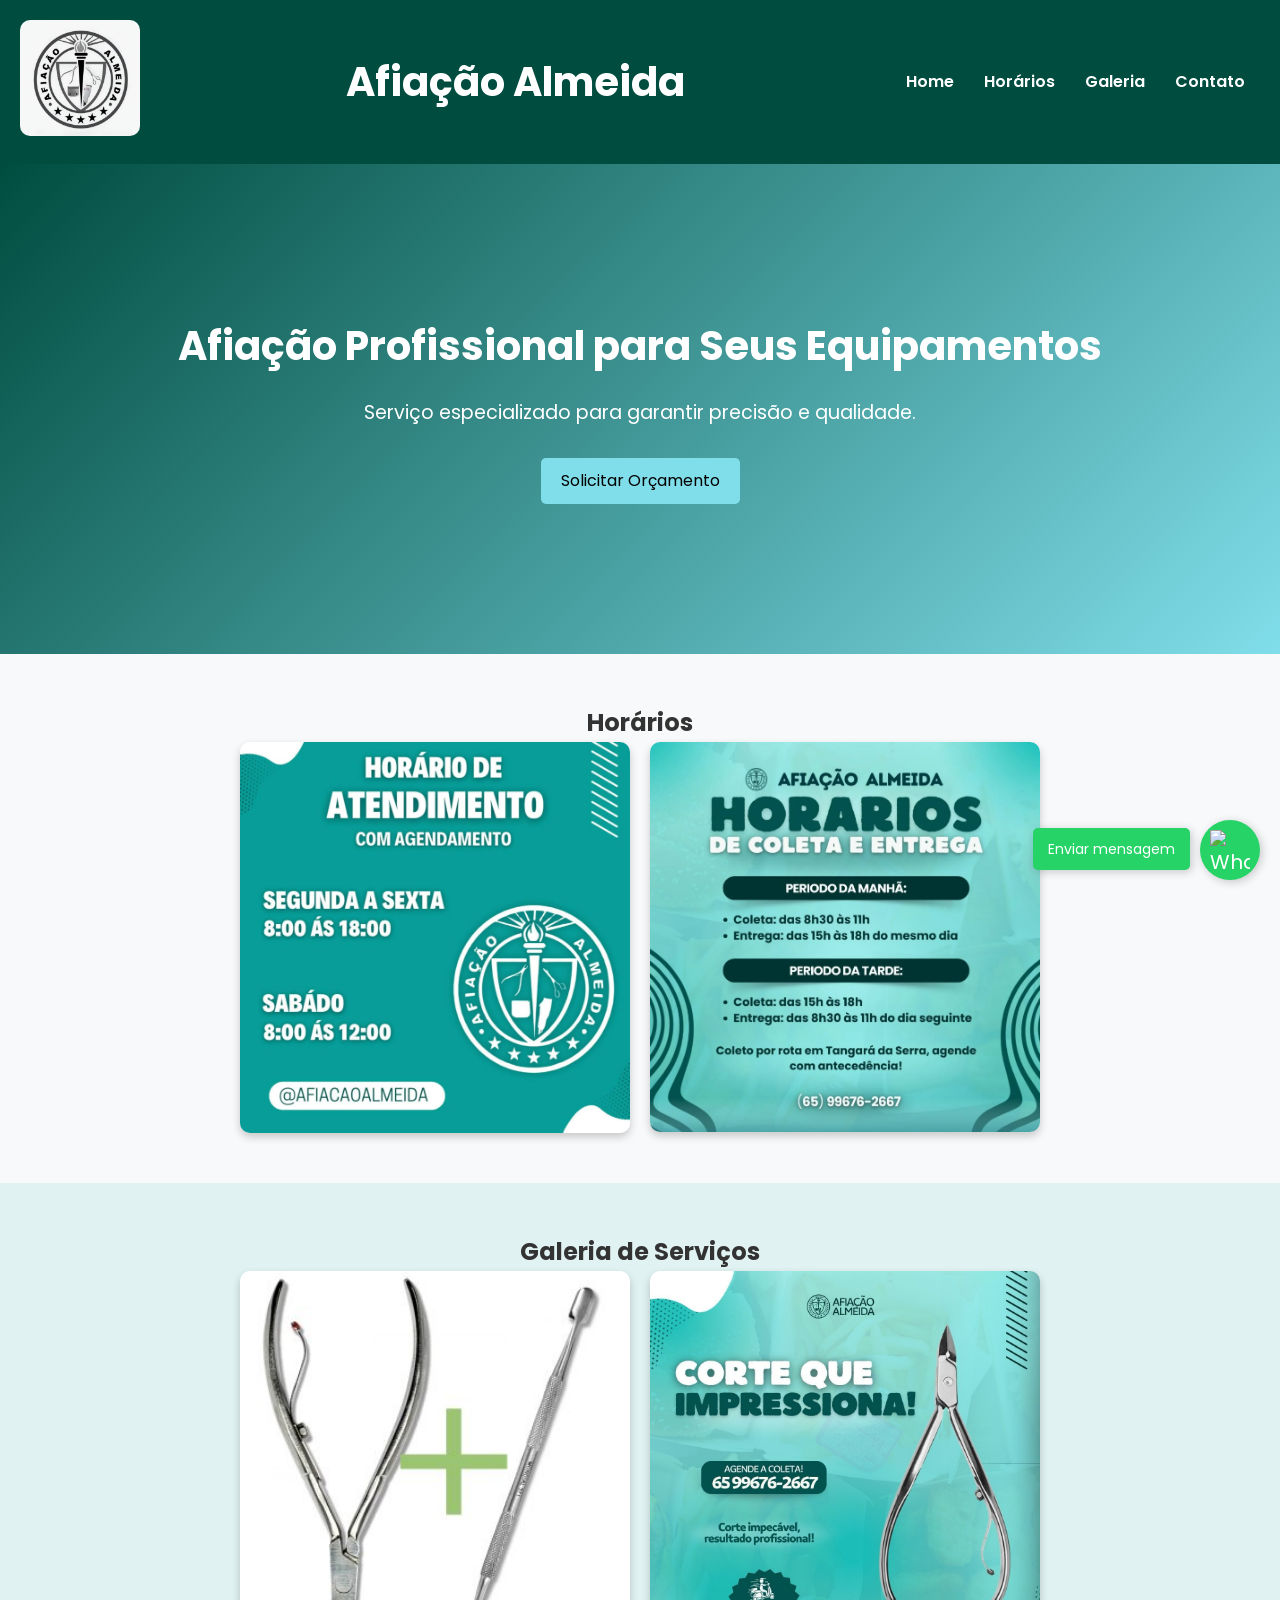
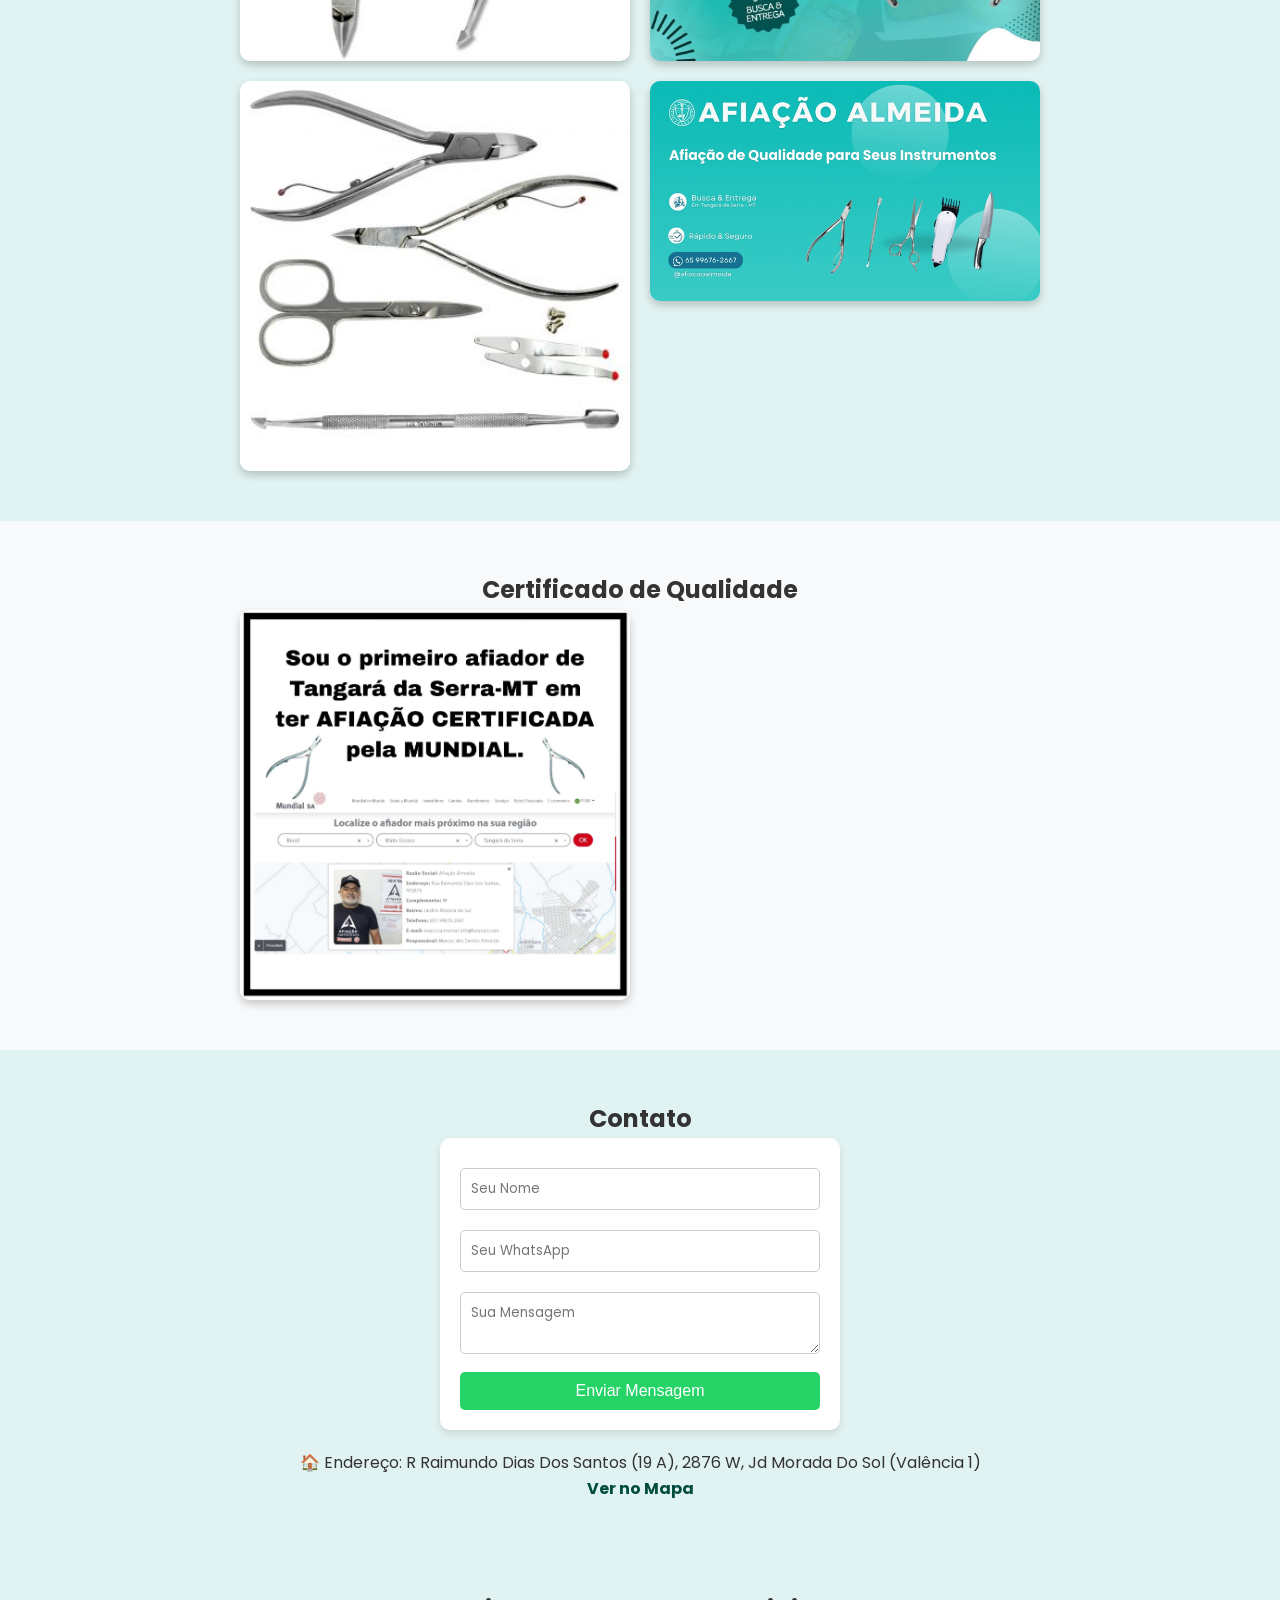
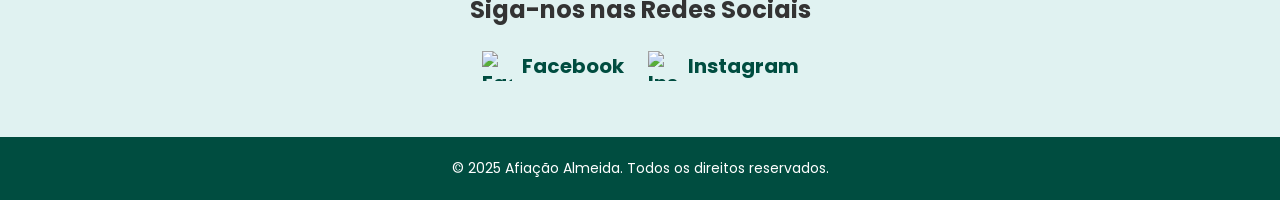
==== index.html @ 15fd2dae "Add files via upload" ====
<!DOCTYPE html>
<html lang="pt-BR">
<head>
    <meta charset="UTF-8">
    <meta name="viewport" content="width=device-width, initial-scale=1.0">
    <title>Afiação Almeida - Especialista em Afiação de Equipamentos de Manicure</title>
    <link rel="stylesheet" href="styles.css">
    <link href="https://fonts.googleapis.com/css2?family=Poppins:wght@400;600&display=swap" rel="stylesheet">
    <style>
        /* Reset básico */
        * {
            margin: 0;
            padding: 0;
            box-sizing: border-box;
        }

        body {
            font-family: 'Poppins', sans-serif;
            background-color: #f8f9fa;
            color: #333;
            line-height: 1.6;
        }

        /* Header */
        header {
            display: flex;
            justify-content: space-between;
            align-items: center;
            padding: 20px;
            background-color: #004d40;
            color: white;
            position: sticky;
            top: 0;
            z-index: 1000;
        }

        header .logo img {
            max-width: 120px;
            border-radius: 10px;
        }

        header h1 {
            font-size: 2.5em;
            font-weight: bold;
            margin: 0;
        }

        header nav ul {
            list-style: none;
            display: flex;
        }

        header nav ul li {
            margin: 0 15px;
        }

        header nav ul li a {
            text-decoration: none;
            color: white;
            font-weight: 600;
            transition: color 0.3s;
        }

        header nav ul li a:hover {
            color: #80deea;
        }

        /* Botões */
        .btn {
            padding: 10px 20px;
            background-color: #80deea;
            color: black;
            text-decoration: none;
            border-radius: 5px;
            transition: background-color 0.3s, transform 0.3s;
            display: inline-block;
        }

        .btn:hover {
            background-color: #00796b;
            color: white;
            transform: translateY(-3px);
        }

        /* Banner */
        .banner {
            text-align: center;
            padding: 150px 20px;
            background: linear-gradient(135deg, #004d40, #80deea);
            color: white;
        }

        .banner h1 {
            font-size: 2.5em;
            margin-bottom: 20px;
        }

        .banner p {
            font-size: 1.2em;
            margin-bottom: 30px;
        }

        /* Seção de Serviços */
        #servicos {
            padding: 50px 20px;
            text-align: center;
        }

        .servicos-grid {
            display: grid;
            grid-template-columns: repeat(2, 1fr);
            gap: 20px;
            max-width: 800px;
            margin: 0 auto;
        }

        .servicos-grid img {
            width: 100%;
            height: auto;
            border-radius: 10px;
            box-shadow: 0 4px 8px rgba(0, 0, 0, 0.2);
            cursor: pointer;
            transition: transform 0.3s, box-shadow 0.3s;
        }

        .servicos-grid img:hover {
            transform: scale(1.05);
            box-shadow: 0 8px 16px rgba(0, 0, 0, 0.2);
        }

        /* Seção de Galeria */
        #galeria {
            padding: 50px 20px;
            text-align: center;
            background-color: #e0f2f1;
        }

        .galeria-grid {
            display: grid;
            grid-template-columns: repeat(2, 1fr);
            gap: 20px;
            max-width: 800px;
            margin: 0 auto;
        }

        .galeria-grid img {
            width: 100%;
            height: auto;
            border-radius: 10px;
            box-shadow: 0 4px 8px rgba(0, 0, 0, 0.2);
            cursor: pointer;
            transition: transform 0.3s, box-shadow 0.3s;
        }

        .galeria-grid img:hover {
            transform: scale(1.05);
            box-shadow: 0 8px 16px rgba(0, 0, 0, 0.2);
        }

        /* Modal */
        .modal {
            display: none;
            position: fixed;
            z-index: 1001;
            left: 0;
            top: 0;
            width: 100%;
            height: 100%;
            background-color: rgba(0, 0, 0, 0.9);
            justify-content: center;
            align-items: center;
        }

        .modal img {
            max-width: 90%;
            max-height: 90%;
            border-radius: 10px;
        }

        .modal.active {
            display: flex;
        }

        .close {
            position: absolute;
            top: 20px;
            right: 30px;
            color: white;
            font-size: 40px;
            font-weight: bold;
            cursor: pointer;
        }

        .close:hover {
            color: #ccc;
        }

        /* Seção de Certificado */
        #certificado {
            padding: 50px 20px;
            text-align: center;
        }

        #certificado .galeria-grid {
            max-width: 800px;
            margin: 0 auto;
        }

        /* Seção de Contato */
        #contato {
            padding: 50px 20px;
            text-align: center;
            background-color: #e0f2f1;
        }

        #contato form {
            max-width: 400px;
            margin: 0 auto;
            padding: 20px;
            background-color: white;
            border-radius: 10px;
            box-shadow: 0 4px 8px rgba(0, 0, 0, 0.1);
        }

        #contato input, #contato textarea {
            width: 100%;
            margin: 10px 0;
            padding: 10px;
            border: 1px solid #ccc;
            border-radius: 5px;
            font-family: 'Poppins', sans-serif;
        }

        #contato button {
            width: 100%;
            padding: 10px;
            background-color: #25d366;
            color: white;
            border: none;
            border-radius: 5px;
            font-size: 16px;
            cursor: pointer;
            transition: background-color 0.3s;
        }

        #contato button:hover {
            background-color: #128C7E;
        }

        #contato p {
            margin-top: 20px;
        }

        #contato a {
            color: #004d40;
            text-decoration: none;
            font-weight: bold;
        }

        #contato a:hover {
            color: #00796b;
        }

        /* Redes Sociais */
        #redes-sociais {
            text-align: center;
            padding: 40px 20px;
            background-color: #e0f2f1;
        }

        #redes-sociais h2 {
            margin-bottom: 20px;
        }

        #redes-sociais a {
            margin: 0 10px;
            font-size: 20px;
            color: #004d40;
            text-decoration: none;
            font-weight: bold;
            display: inline-flex;
            align-items: center;
        }

        #redes-sociais a:hover {
            color: #00796b;
        }

        #redes-sociais img {
            width: 30px;
            height: 30px;
            margin-right: 10px;
        }

        /* WhatsApp Float */
        .whatsapp-float {
            position: fixed;
            bottom: 20px;
            right: 20px;
            background-color: #25d366;
            color: white;
            padding: 10px;
            border-radius: 50%;
            text-decoration: none;
            font-size: 20px;
            box-shadow: 2px 2px 10px rgba(0, 0, 0, 0.2);
            display: flex;
            align-items: center;
            justify-content: center;
            width: 60px;
            height: 60px;
        }

        .whatsapp-float img {
            width: 40px;
            height: 40px;
        }

        .whatsapp-float:hover {
            background-color: #1ebe57;
        }

        /* Tooltip do WhatsApp */
        #floating-tooltip {
            position: fixed;
            bottom: 30px;
            right: 90px;
            background-color: #25d366;
            color: white;
            padding: 10px 15px;
            border-radius: 5px;
            font-size: 14px;
            box-shadow: 2px 2px 10px rgba(0, 0, 0, 0.2);
            opacity: 1;
            transition: opacity 0.3s;
        }

        /* Footer */
        footer {
            background-color: #004d40;
            color: white;
            padding: 20px;
            text-align: center;
        }

        footer p {
            font-size: 14px;
            margin: 0;
        }

        /* Responsividade */
        @media (max-width: 768px) {
            header {
                flex-direction: column;
                text-align: center;
            }

            header h1 {
                font-size: 2em;
                margin-top: 10px;
            }

            header nav ul {
                flex-direction: column;
                padding-top: 10px;
            }

            header nav ul li {
                margin: 10px 0;
            }

            .banner {
                padding: 100px 20px;
            }

            .banner h1 {
                font-size: 2em;
            }

            .banner p {
                font-size: 1em;
            }

            .servicos-grid, .galeria-grid {
                grid-template-columns: 1fr;
            }

            .whatsapp-float {
                bottom: 80px;
                right: 20px;
                padding: 10px 15px;
                border-radius: 10px;
                font-size: 16px;
                width: auto;
                height: auto;
            }

            #floating-tooltip {
                bottom: 90px;
                right: 90px;
                font-size: 12px;
            }
        }
    </style>
</head>
<body>
    <header>
        <div class="logo">
            <img src="./img/logo3.png" alt="Afiação Almeida">
        </div>
        <h1>Afiação Almeida</h1>
        <nav>
            <ul>
                <li><a href="#home">Home</a></li>
                <li><a href="#servicos">Horários</a></li>
                <li><a href="#galeria">Galeria</a></li>
                <li><a href="#contato">Contato</a></li>
            </ul>
        </nav>
    </header>

    <section id="home">
        <div class="banner">
            <h1>Afiação Profissional para Seus Equipamentos</h1>
            <p>Serviço especializado para garantir precisão e qualidade.</p>
            <a href="#contato" class="btn">Solicitar Orçamento</a>
        </div>
    </section>

    <section id="servicos">
        <h2>Horários</h2>
        <div class="servicos-grid">
            <img src="./img/horarios-de-atendimento.png" alt="Horários de Atendimento">
            <img src="./img/horarios-de-coleta-entrega.png" alt="Horários de Coleta e Entrega">
        </div>
    </section>

    <section id="galeria">
        <h2>Galeria de Serviços</h2>
        <div class="galeria-grid">
            <img src="./img/alicate-de-cuticula-mais-espatula2-350x350.jpg" alt="Galeria 1">
            <img src="./img/alicate.jpeg" alt="Galeria 2">
            <img src="./img/kit-alicate-cuticula-unha-tesoura-espatula-2molinhas-de-brindecom-350x350.jpg" alt="Galeria 3">
            <img src="./img/kit-alicate-cuticula-unha-tesoura-.jpg" alt="Galeria 4">
        </div>
    </section>

    <section id="certificado">
        <h2>Certificado de Qualidade</h2>
        <div class="galeria-grid">
            <img src="./img/certificado-mundial.png" alt="Certificado de Qualidade">
        </div>
    </section>

    <section id="contato">
        <h2>Contato</h2>
        <form id="whatsappForm">
            <input type="text" id="nome" placeholder="Seu Nome" required>
            <input type="text" id="whatsapp" placeholder="Seu WhatsApp" required>
            <textarea id="mensagem" placeholder="Sua Mensagem"></textarea>
            <button type="submit" class="btn">Enviar Mensagem</button>
        </form>
        <p>🏠 Endereço: R Raimundo Dias Dos Santos (19 A), 2876 W, Jd Morada Do Sol (Valência 1)</p>
        <a href="https://maps.app.goo.gl/oSWXuMCe9yxFrSB7A" target="_blank">Ver no Mapa</a>
    </section>

    <section id="redes-sociais">
        <h2>Siga-nos nas Redes Sociais</h2>
        <a href="https://www.facebook.com/profile.php?id=61572962861768" target="_blank">
            <img src="https://upload.wikimedia.org/wikipedia/commons/5/51/Facebook_f_logo_%282019%29.svg" alt="Facebook">
            Facebook
        </a>
        <a href="https://www.instagram.com/afiacaoalmeida/" target="_blank">
            <img src="https://upload.wikimedia.org/wikipedia/commons/9/95/Instagram_logo_2022.svg" alt="Instagram">
            Instagram
        </a>
    </section>

    <a href="https://wa.me/556596762667" class="whatsapp-float" target="_blank">
        <img src="https://upload.wikimedia.org/wikipedia/commons/6/6b/WhatsApp.svg" alt="WhatsApp">
    </a>
    <div id="floating-tooltip">Enviar mensagem</div>

    <!-- Modal para expandir imagens -->
    <div id="modal" class="modal">
        <span class="close">&times;</span>
        <img id="modalImg" src="" alt="Imagem expandida">
    </div>

    <footer>
        <p>&copy; 2025 Afiação Almeida. Todos os direitos reservados.</p>
    </footer>

    <script>
        // Script para abrir o modal ao clicar nas imagens
        const modal = document.getElementById('modal');
        const modalImg = document.getElementById('modalImg');
        const closeModal = document.querySelector('.close');

        // Seleciona todas as imagens nas seções de serviços e galeria
        const images = document.querySelectorAll('.servicos-grid img, .galeria-grid img');

        images.forEach(img => {
            img.addEventListener('click', () => {
                modal.classList.add('active');
                modalImg.src = img.src;
            });
        });

        // Fecha o modal ao clicar no botão de fechar
        closeModal.addEventListener('click', () => {
            modal.classList.remove('active');
        });

        // Fecha o modal ao clicar fora da imagem
        modal.addEventListener('click', (e) => {
            if (e.target === modal) {
                modal.classList.remove('active');
            }
        });

        // Script para o formulário do WhatsApp
        document.getElementById('whatsappForm').addEventListener('submit', function (e) {
            e.preventDefault(); // Impede o envio padrão do formulário

            // Captura os valores dos campos
            const nome = document.getElementById('nome').value;
            const whatsapp = document.getElementById('whatsapp').value;
            const mensagem = document.getElementById('mensagem').value;

            // Formata a mensagem para o WhatsApp
            const texto = `Olá, meu nome é ${nome}. Queria ver sobre ${mensagem}`;
            const url = `https://wa.me/556596762667?text=${encodeURIComponent(texto)}`;

            // Redireciona para o WhatsApp
            window.open(url, '_blank');
        });
    </script>
</body>
</html>
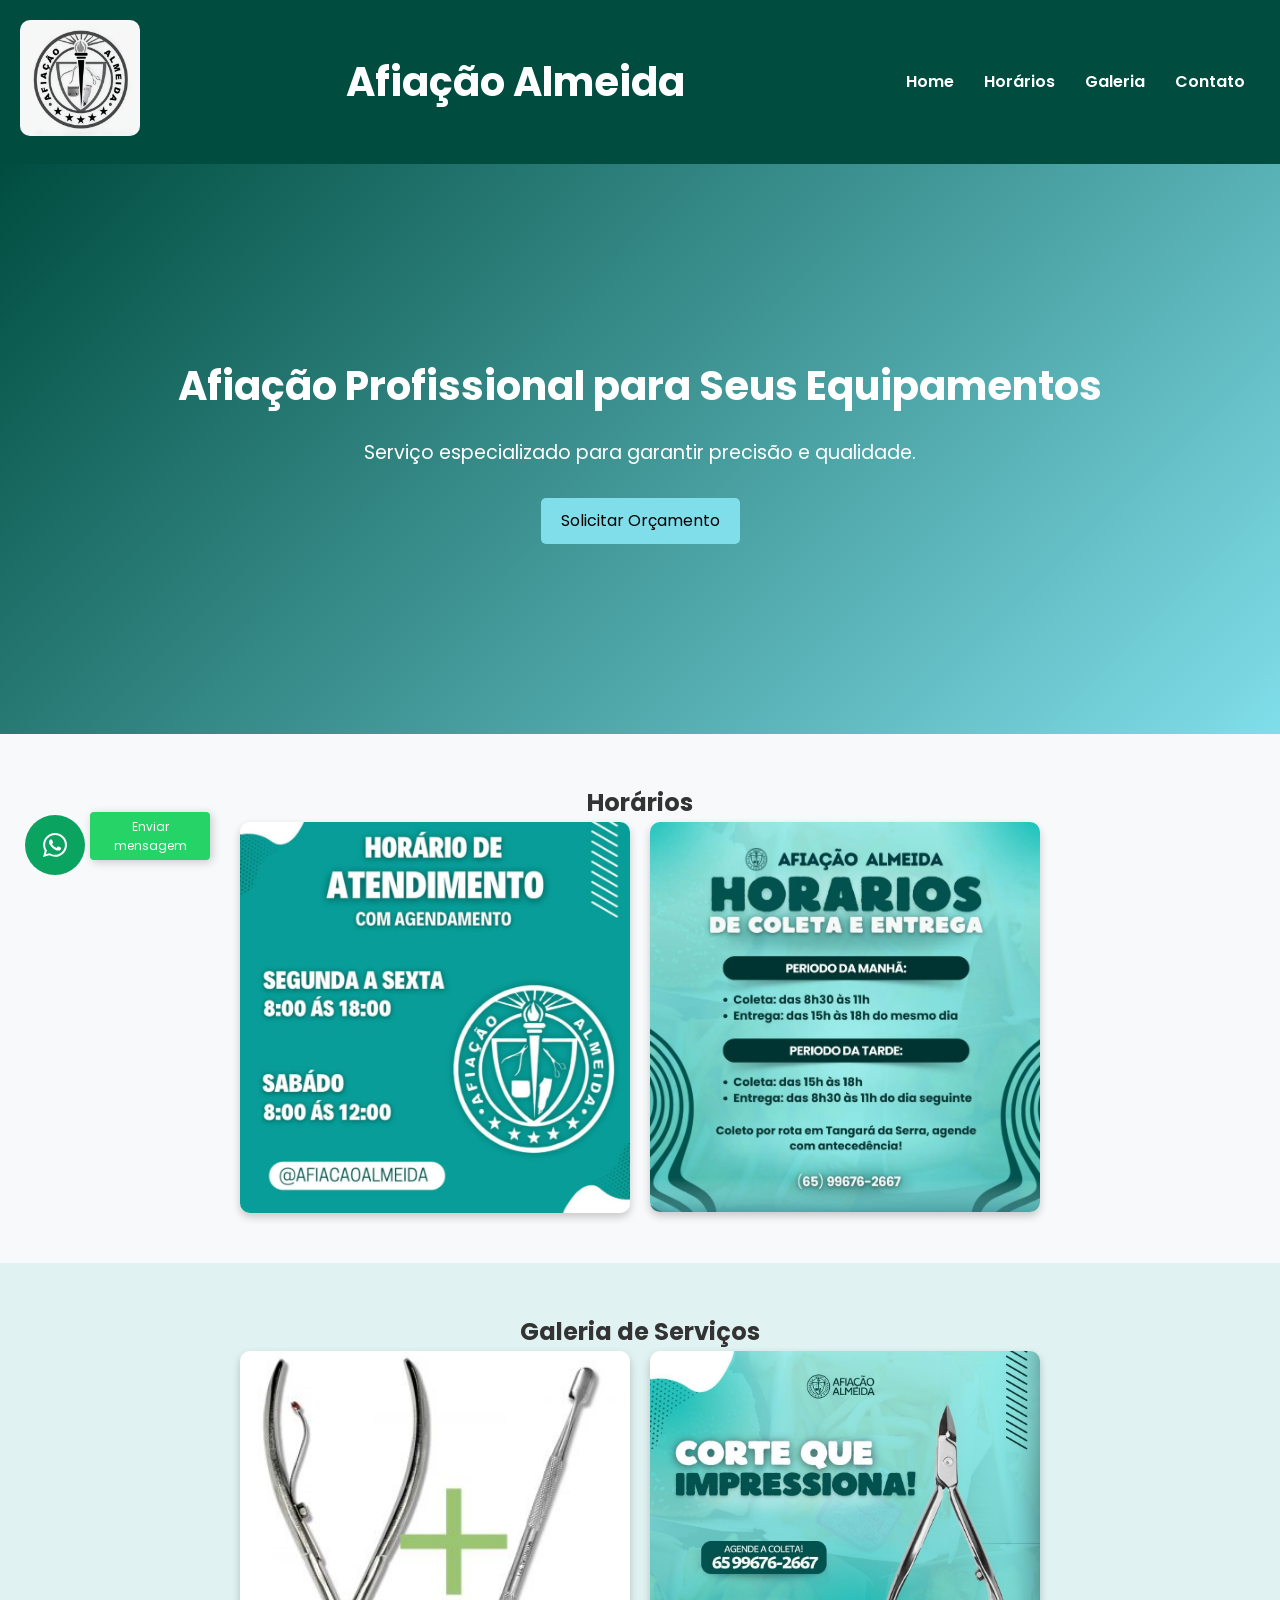
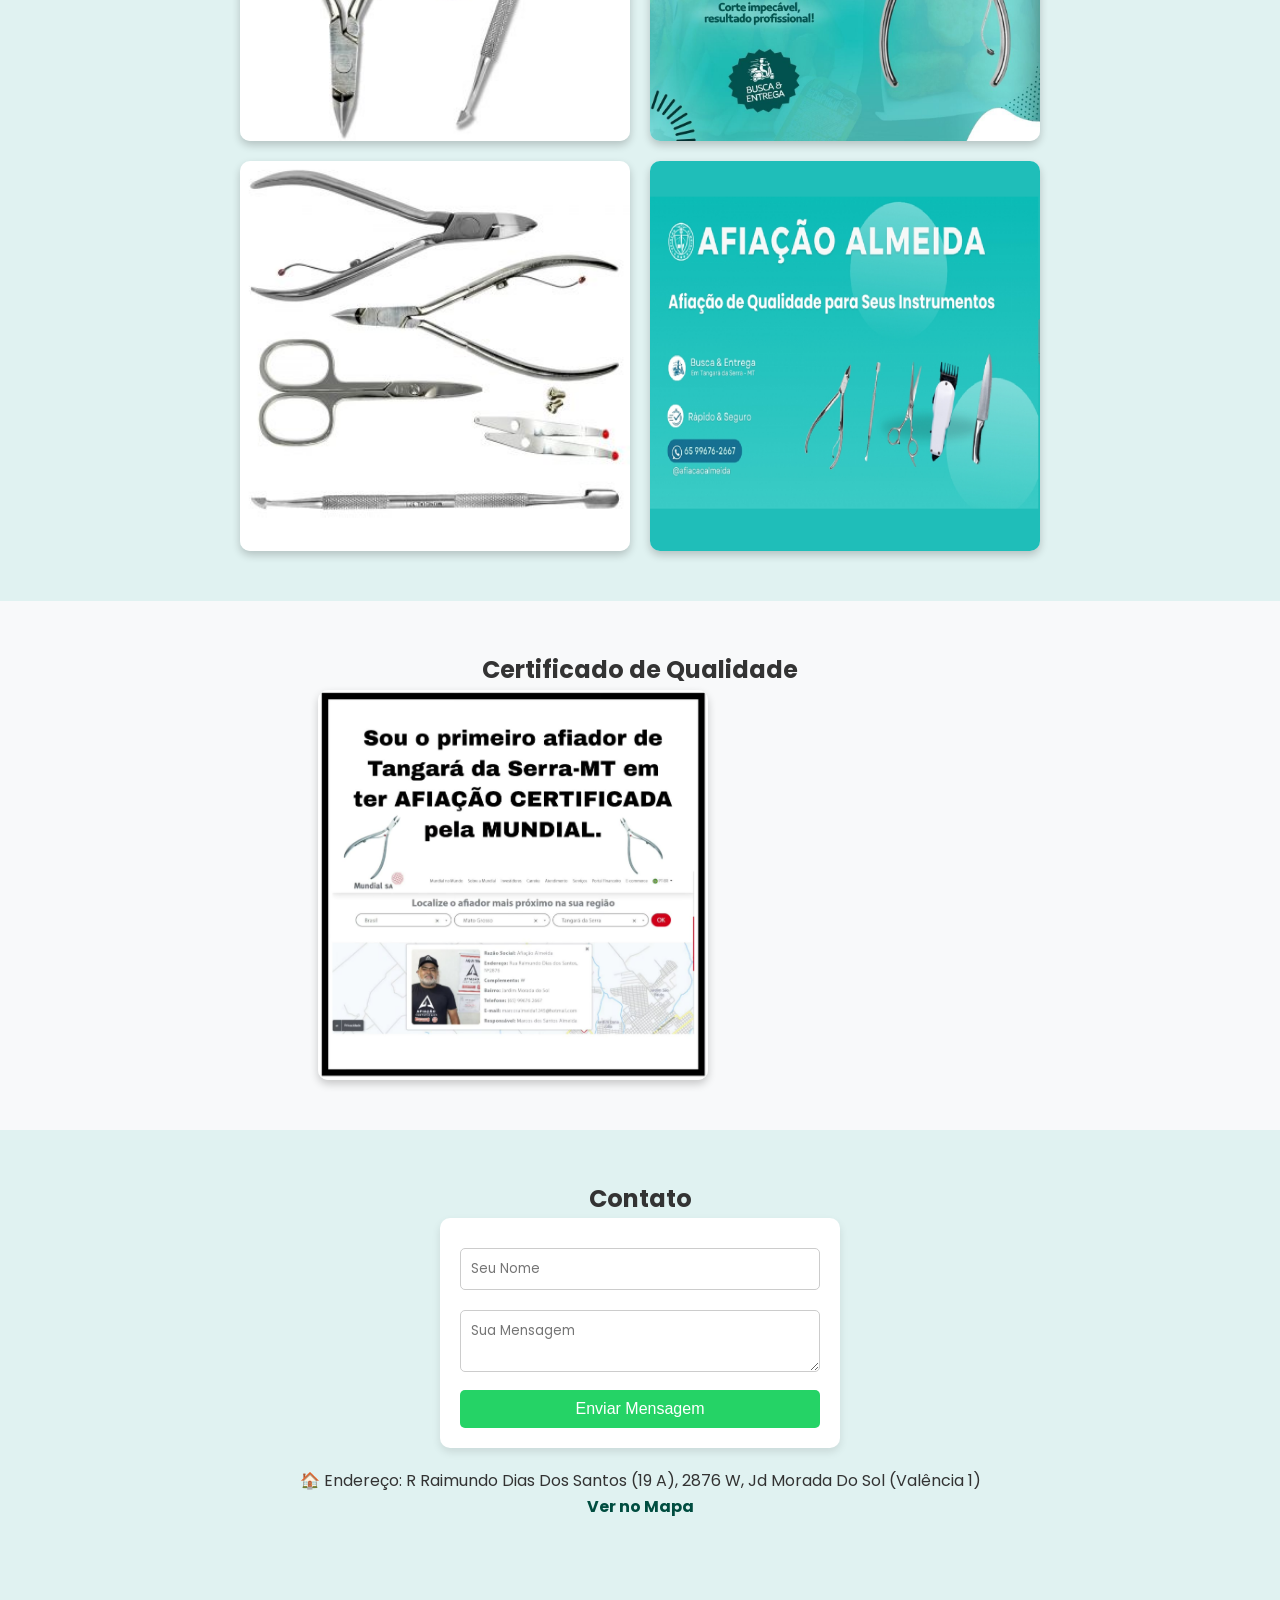
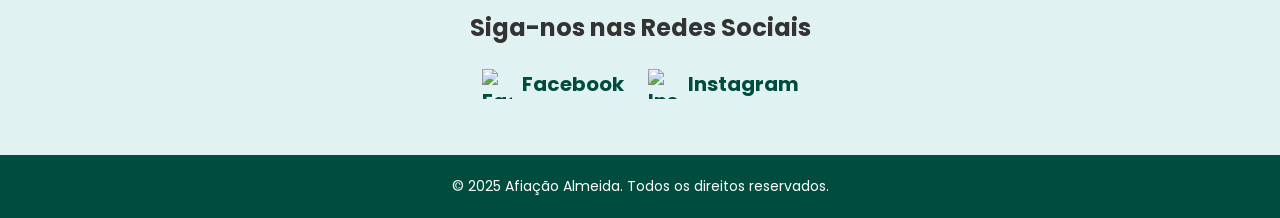
==== commit a2651d24: "Add files via upload" ====
--- a/index.html
+++ b/index.html
@@ -20,50 +20,89 @@
             color: #333;
             line-height: 1.6;
         }
-
-        /* Header */
-        header {
-            display: flex;
-            justify-content: space-between;
-            align-items: center;
-            padding: 20px;
-            background-color: #004d40;
-            color: white;
-            position: sticky;
-            top: 0;
-            z-index: 1000;
-        }
-
-        header .logo img {
-            max-width: 120px;
-            border-radius: 10px;
-        }
-
-        header h1 {
-            font-size: 2.5em;
-            font-weight: bold;
-            margin: 0;
-        }
-
-        header nav ul {
-            list-style: none;
-            display: flex;
-        }
-
-        header nav ul li {
-            margin: 0 15px;
-        }
-
-        header nav ul li a {
-            text-decoration: none;
-            color: white;
-            font-weight: 600;
-            transition: color 0.3s;
-        }
-
-        header nav ul li a:hover {
-            color: #80deea;
-        }
+/* Header */
+header {
+    display: flex;
+    justify-content: space-between;
+    align-items: center;
+    padding: 20px;
+    background-color: #004d40;
+    color: white;
+    z-index: 1000;
+}
+
+header .logo img {
+    max-width: 120px;
+    border-radius: 10px;
+}
+
+header h1 {
+    font-size: 2.5em;
+    font-weight: bold;
+    margin: 0;
+}
+
+header nav ul {
+    list-style: none;
+    display: flex;
+}
+
+header nav ul li {
+    margin: 0 15px;
+}
+
+header nav ul li a {
+    text-decoration: none;
+    color: white;
+    font-weight: 600;
+    transition: color 0.3s;
+}
+
+header nav ul li a:hover {
+    color: #80deea;
+}
+
+/* Responsividade para telas menores */
+@media (max-width: 768px) {
+    header {
+        flex-direction: row; /* Mantém os elementos lado a lado */
+        align-items: center;
+        padding: 10px;
+    }
+
+    header h1 {
+        font-size: 1.8em; /* Reduz o tamanho do título */
+        margin: 0 10px; /* Adiciona margem ao redor do título */
+    }
+
+    header nav ul {
+        flex-direction: row; /* Mantém os itens do menu lado a lado */
+        padding-top: 0; /* Remove o padding superior */
+    }
+
+    header nav ul li {
+        margin: 0 10px; /* Reduz a margem entre os itens do menu */
+    }
+
+    header .logo img {
+        max-width: 80px; /* Reduz o tamanho do logo */
+    }
+}
+
+/* Ajustes para telas muito pequenas (ex: smartphones) */
+@media (max-width: 480px) {
+    header h1 {
+        font-size: 1.5em; /* Reduz ainda mais o tamanho do título */
+    }
+
+    header nav ul li {
+        margin: 0 5px; /* Reduz a margem entre os itens do menu */
+    }
+
+    header nav ul li a {
+        font-size: 14px; /* Reduz o tamanho da fonte dos links */
+    }
+}
 
         /* Botões */
         .btn {
@@ -85,7 +124,7 @@
         /* Banner */
         .banner {
             text-align: center;
-            padding: 150px 20px;
+            padding: 190px 20px;
             background: linear-gradient(135deg, #004d40, #80deea);
             color: white;
         }
@@ -141,11 +180,13 @@
             gap: 20px;
             max-width: 800px;
             margin: 0 auto;
+
         }
 
         .galeria-grid img {
             width: 100%;
             height: auto;
+
             border-radius: 10px;
             box-shadow: 0 4px 8px rgba(0, 0, 0, 0.2);
             cursor: pointer;
@@ -156,6 +197,7 @@
             transform: scale(1.05);
             box-shadow: 0 8px 16px rgba(0, 0, 0, 0.2);
         }
+
 
         /* Modal */
         .modal {
@@ -196,10 +238,24 @@
         }
 
         /* Seção de Certificado */
-        #certificado {
-            padding: 50px 20px;
-            text-align: center;
-        }
+      /* Seção de Certificado */
+#certificado {
+    padding: 50px 20px;
+    text-align: center;
+}
+
+.certificado-container {
+    max-width: 800px;
+    margin: 0 auto;
+}
+
+.certificado-container img {
+    width: 100%; /* A imagem ocupa 100% da largura do contêiner */
+    max-width: 900px; /* Define um tamanho máximo para a imagem */
+    height:50%; /* Mantém a proporção da imagem */
+    border-radius: 10px;
+    box-shadow: 0 4px 8px rgba(0, 0, 0, 0.2);
+}
 
         #certificado .galeria-grid {
             max-width: 800px;
@@ -401,6 +457,56 @@
                 font-size: 12px;
             }
         }
+
+
+/*botao do whatsapp*/
+#WAButton { position: fixed; z-index: 9999; bottom: 25px; left: 25px; width: 60px; height: 60px; -webkit-border-radius: 50%; cursor: pointer; background-color: #0ba360; transition: .3s; display: flex; align-items: center; justify-content: center; }
+.whatsapp-plug-icon:hover { background-color: #15cc74; }
+#WAButton::after, #WAButton::before { content: ''; position: absolute; opacity: 0; border: 4px solid #0ba360; left: -10px; top: -10px; right: -10px; bottom: -10px; -webkit-border-radius: 50%; animation: WaveWhatsApp 1.5s ease infinite; }
+#WAButton::after { animation-delay: .5s; }
+#WAButton:hover::after { border: 4px solid #15cc74; }
+#WAButton:hover::before { border: 4px solid #15cc74; }
+@keyframes WaveWhatsApp {
+	0% { transform: scale(0.5); }
+	50% { opacity: 1; }
+	100% { transform: scale(1.2); opacity: 0; }
+}
+.floating-wpp { position: fixed; bottom: 15px; left: 15px; font-size: 14px; transition: bottom .2s; font-family: Arial }
+.floating-wpp .floating-wpp-button { position: relative; border-radius: 50%; box-shadow: 1px 1px 4px rgba(60, 60, 60, .4); transition: box-shadow .2s; cursor: pointer; overflow: hidden; display: none; }
+.floating-wpp .floating-wpp-button img, .floating-wpp .floating-wpp-button svg { position: absolute; width: 100%; height: auto; object-fit: cover; top: 50%; left: 50%; transform: translate3d(-50%, -50%, 0) }
+.floating-wpp:hover { bottom: 17px }
+.floating-wpp:hover .floating-wpp-button { box-shadow: 1px 2px 8px rgba(60, 60, 60, .4) }
+.floating-wpp .floating-wpp-popup { border-radius: 6px; background-color: #E5DDD5; position: absolute; overflow: hidden; padding: 0; box-shadow: 1px 2px 8px rgba(60, 60, 60, .25); width: 0; height: 0; bottom: 0; opacity: 0; transition: bottom .1s ease-out, opacity .2s ease-out; transform-origin: bottom }
+.floating-wpp .floating-wpp-popup.active { padding: 0 12px 12px; width: 260px; height: auto; bottom: 82px; opacity: 1 }
+.floating-wpp .floating-wpp-popup .floating-wpp-message { background-color: #fff; padding: 8px; border-radius: 0 5px 5px; box-shadow: 1px 1px 1px rgba(0, 0, 0, .15); opacity: 0; transition: opacity .2s }
+.floating-wpp .floating-wpp-popup.active .floating-wpp-message { opacity: 1; transition-delay: .2s }
+.floating-wpp .floating-wpp-popup .floating-wpp-head { text-align: right; color: #fff; margin: 0 -15px 10px; padding: 6px 12px; display: flex; justify-content: space-between; cursor: pointer }
+.floating-wpp .floating-wpp-input-message { background-color: #fff; margin: 10px -15px -15px; padding: 0 15px; display: flex; align-items: center }
+.floating-wpp .floating-wpp-input-message textarea { border: 1px solid #ccc; border-radius: 4px; box-shadow: none; padding: 8px; margin: 10px 0; width: 100%; max-width: 100%; font-size: 16px; resize: none }
+.floating-wpp .floating-wpp-btn-send { margin-left: 12px; font-size: 0; cursor: pointer }
+
+
+
+/* Tooltip do WhatsApp */
+/* Tooltip do WhatsApp */
+#floating-tooltip {
+    position: fixed;
+    bottom: 40px;
+    left: 90px;
+    background-color: #25d366;
+    color: white;
+    padding: 5px 8px; /* Reduzi o padding para diminuir o tamanho do bloco */
+    border-radius: 4px;
+    font-size: 12px; /* Reduzi o tamanho da fonte */
+    box-shadow: 2px 2px 10px rgba(0, 0, 0, 0.2);
+    opacity: 1;
+    transition: opacity 0.3s;
+    max-width: 120px; /* Define um tamanho máximo */
+    text-align: center; /* Centraliza o texto */
+    word-wrap: break-word; /* Permite quebra de linha se necessário */
+}
+
+
     </style>
 </head>
 <body>
@@ -441,28 +547,30 @@
             <img src="./img/alicate-de-cuticula-mais-espatula2-350x350.jpg" alt="Galeria 1">
             <img src="./img/alicate.jpeg" alt="Galeria 2">
             <img src="./img/kit-alicate-cuticula-unha-tesoura-espatula-2molinhas-de-brindecom-350x350.jpg" alt="Galeria 3">
-            <img src="./img/kit-alicate-cuticula-unha-tesoura-.jpg" alt="Galeria 4">
+            <img src="./img/kit-alicate-cuticula-unha-tesoura-2.png" alt="Galeria 4">
         </div>
     </section>
 
     <section id="certificado">
         <h2>Certificado de Qualidade</h2>
         <div class="galeria-grid">
-            <img src="./img/certificado-mundial.png" alt="Certificado de Qualidade">
+            <img src="./img/certificado-mundial.png" alt="Certificado de Qualidade" style=" margin-left: 20%;">
         </div>
     </section>
 
     <section id="contato">
         <h2>Contato</h2>
         <form id="whatsappForm">
-            <input type="text" id="nome" placeholder="Seu Nome" required>
-            <input type="text" id="whatsapp" placeholder="Seu WhatsApp" required>
+            <input type="text" id="nome" placeholder="Seu Nome" required><!--
+            <input type="text" id="whatsapp" placeholder="Seu WhatsApp" required>-->
             <textarea id="mensagem" placeholder="Sua Mensagem"></textarea>
             <button type="submit" class="btn">Enviar Mensagem</button>
         </form>
         <p>🏠 Endereço: R Raimundo Dias Dos Santos (19 A), 2876 W, Jd Morada Do Sol (Valência 1)</p>
         <a href="https://maps.app.goo.gl/oSWXuMCe9yxFrSB7A" target="_blank">Ver no Mapa</a>
     </section>
+
+
 
     <section id="redes-sociais">
         <h2>Siga-nos nas Redes Sociais</h2>
@@ -476,16 +584,28 @@
         </a>
     </section>
 
+<section><!--
     <a href="https://wa.me/556596762667" class="whatsapp-float" target="_blank">
         <img src="https://upload.wikimedia.org/wikipedia/commons/6/6b/WhatsApp.svg" alt="WhatsApp">
     </a>
     <div id="floating-tooltip">Enviar mensagem</div>
+-->
+
+  <!-- Botão WhatsApp -->
+<div id="WAButton" onclick="javascript:window.open('https://wa.me/556596762667?text=Ol%C3%A1%2C%20vim%20pelo%20site%20e%20queria%20fazer%20um%20or%C3%A7amento.');" >
+ <div id="floating-tooltip">Enviar mensagem</div>
+	<svg width="24" height="24" viewBox="0 0 24 24">
+	<path id="wa_ico" fill="#fff" d="M.057 24l1.687-6.163a11.867 11.867 0 0 1-1.587-5.946C.16 5.335 5.495 0 12.05 0a11.817 11.817 0 0 1 8.413 3.488 11.824 11.824 0 0 1 3.48 8.414c-.003 6.557-5.338 11.892-11.893 11.892a11.9 11.9 0 0 1-5.688-1.448L.057 24zm6.597-3.807c1.676.995 3.276 1.591 5.392 1.592 5.448 0 9.886-4.434 9.889-9.885.002-5.462-4.415-9.89-9.881-9.892-5.452 0-9.887 4.434-9.889 9.884-.001 2.225.651 3.891 1.746 5.634l-.999 3.648 3.742-.981zm11.387-5.464c-.074-.124-.272-.198-.57-.347-.297-.149-1.758-.868-2.031-.967-.272-.099-.47-.149-.669.149-.198.297-.768.967-.941 1.165-.173.198-.347.223-.644.074-.297-.149-1.255-.462-2.39-1.475-.883-.788-1.48-1.761-1.653-2.059-.173-.297-.018-.458.13-.606.134-.133.297-.347.446-.521.151-.172.2-.296.3-.495.099-.198.05-.372-.025-.521-.075-.148-.669-1.611-.916-2.206-.242-.579-.487-.501-.669-.51l-.57-.01c-.198 0-.52.074-.792.372s-1.04 1.016-1.04 2.479 1.065 2.876 1.213 3.074c.149.198 2.095 3.2 5.076 4.487.709.306 1.263.489 1.694.626.712.226 1.36.194 1.872.118.571-.085 1.758-.719 2.006-1.413.248-.695.248-1.29.173-1.414z"></path>
+</svg>
+
+</section>
 
     <!-- Modal para expandir imagens -->
     <div id="modal" class="modal">
         <span class="close">&times;</span>
         <img id="modalImg" src="" alt="Imagem expandida">
     </div>
+
 
     <footer>
         <p>&copy; 2025 Afiação Almeida. Todos os direitos reservados.</p>
@@ -535,6 +655,13 @@
             // Redireciona para o WhatsApp
             window.open(url, '_blank');
         });
+
+    // Direciona para a seção de banner ao carregar a página
+    window.onload = function () {
+        window.location.hash = "#home";
+    };
+
+
     </script>
 </body>
 </html>
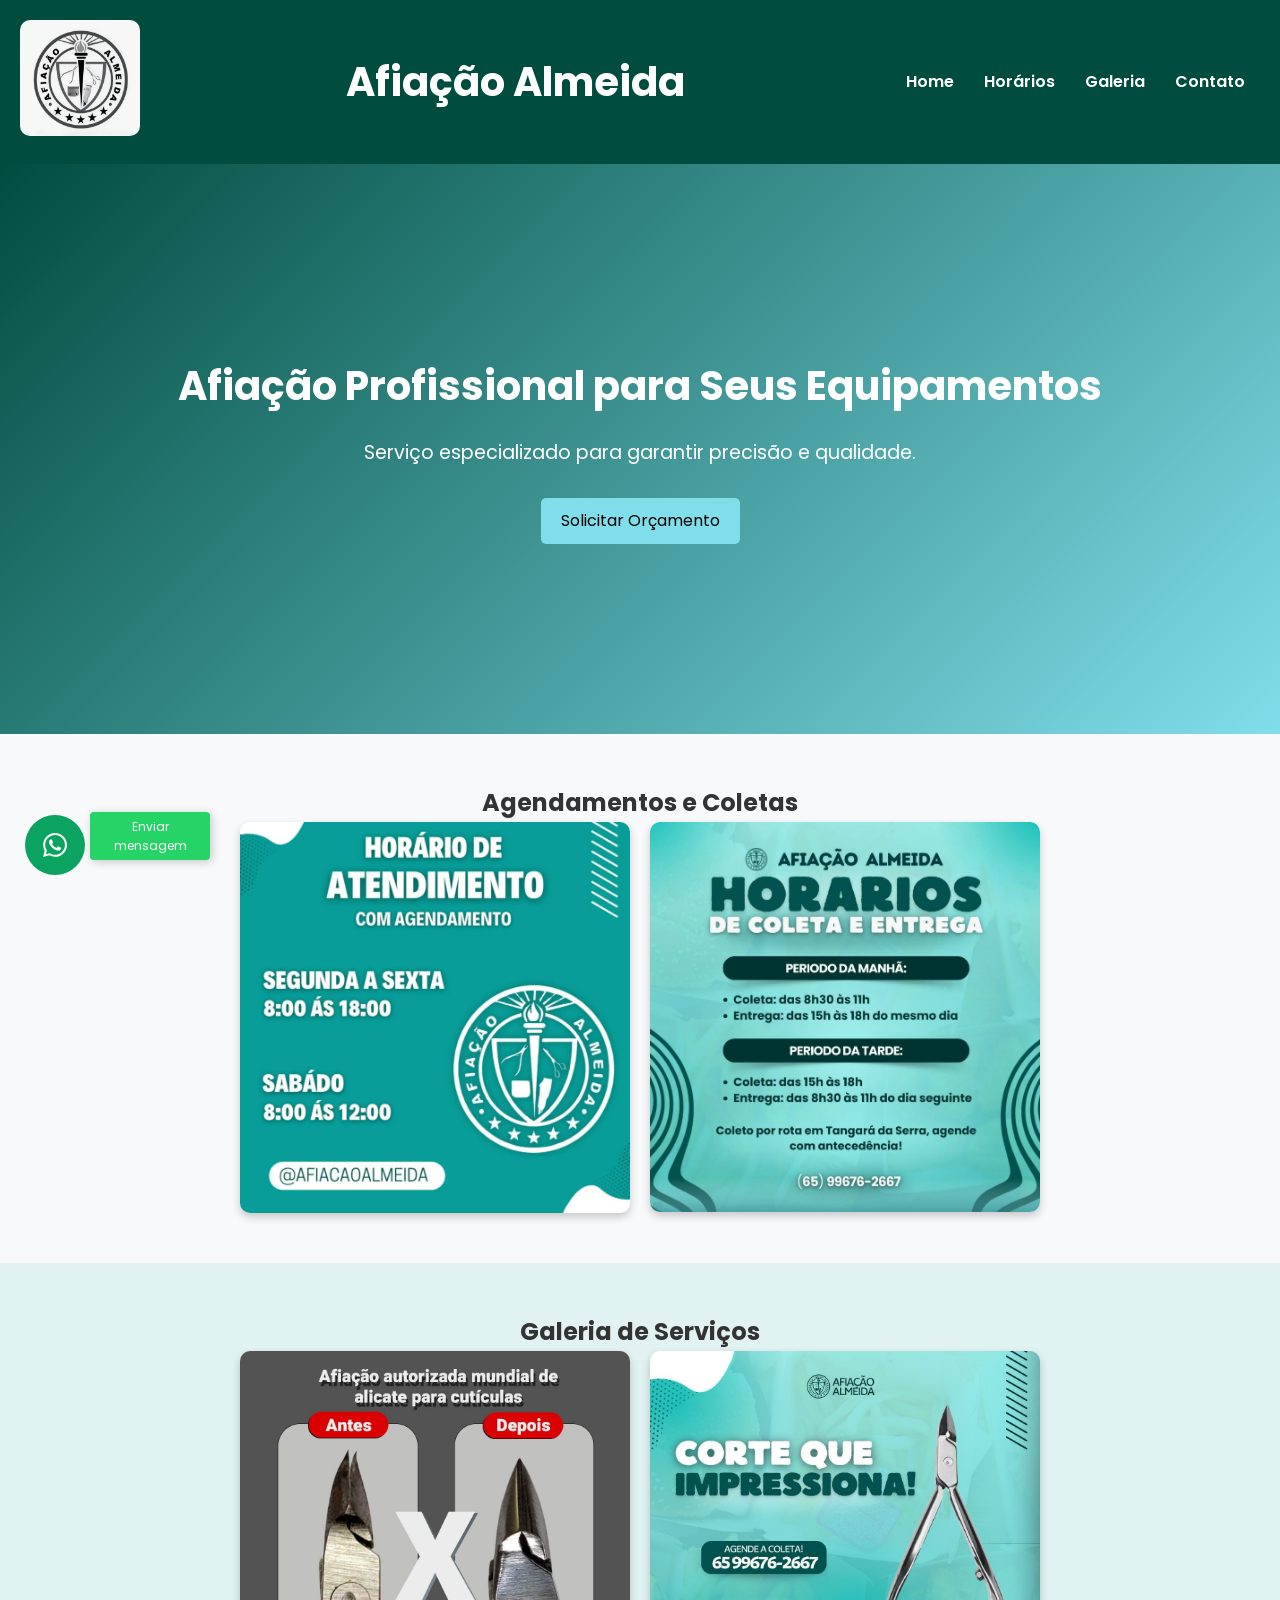
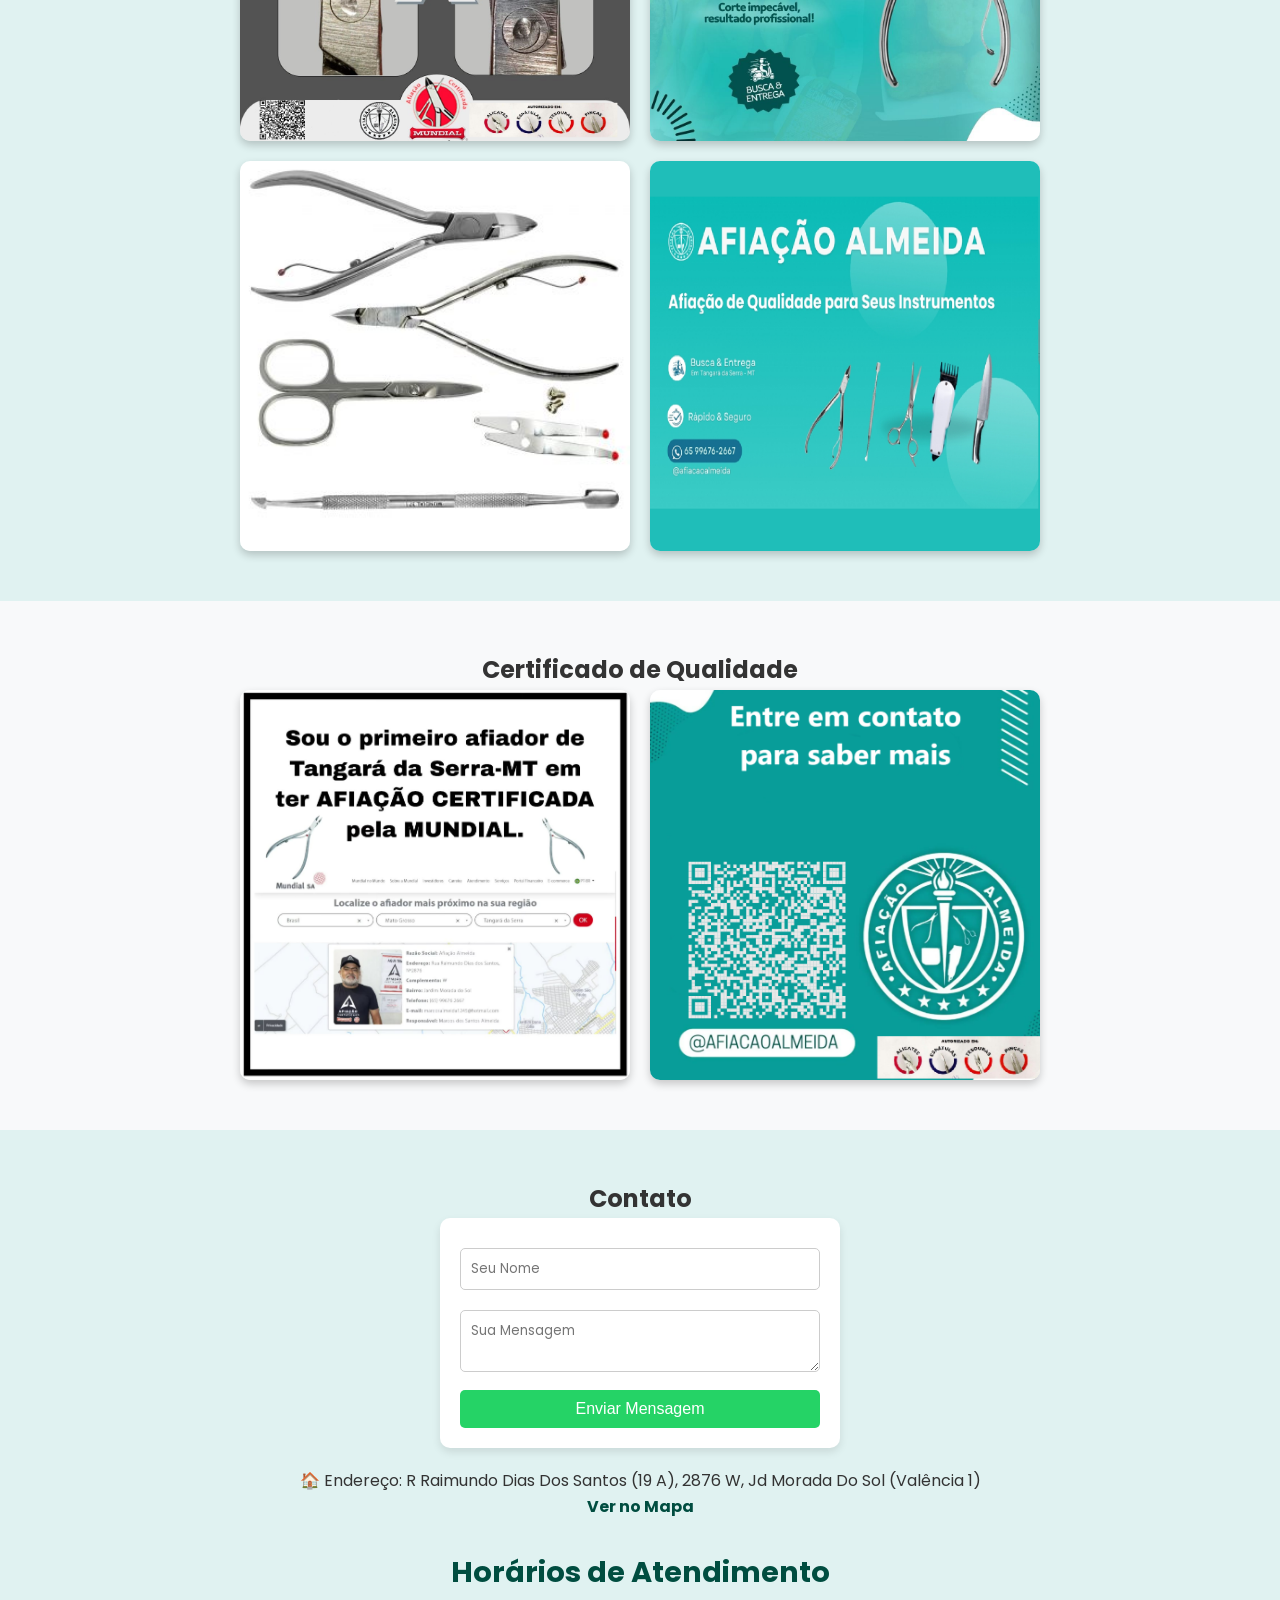
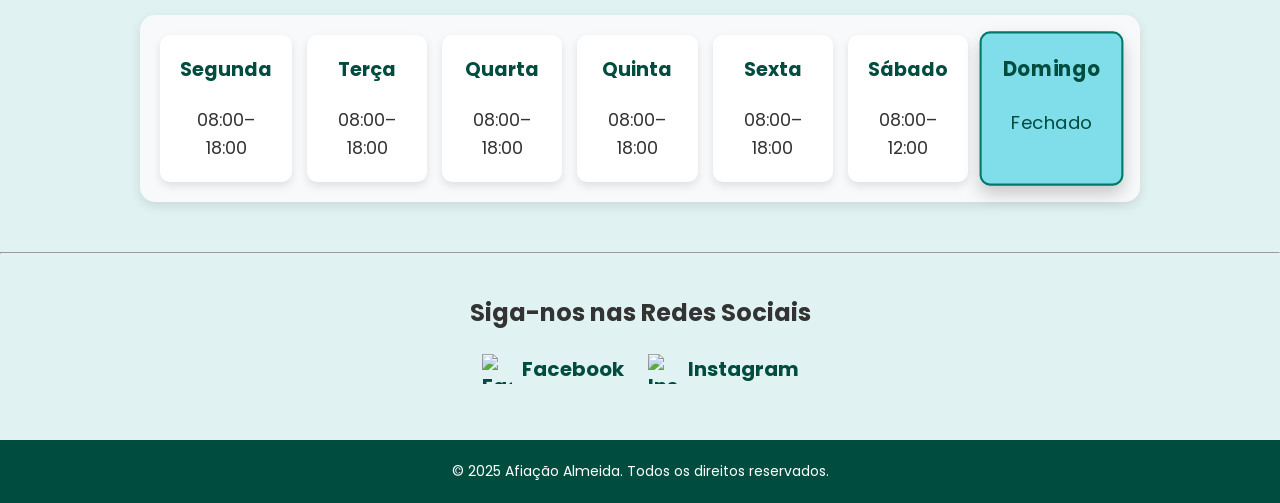
==== commit cebc0d79: "Add files via upload" ====
--- a/index.html
+++ b/index.html
@@ -6,508 +6,10 @@
     <title>Afiação Almeida - Especialista em Afiação de Equipamentos de Manicure</title>
     <link rel="stylesheet" href="styles.css">
     <link href="https://fonts.googleapis.com/css2?family=Poppins:wght@400;600&display=swap" rel="stylesheet">
-    <style>
-        /* Reset básico */
-        * {
-            margin: 0;
-            padding: 0;
-            box-sizing: border-box;
-        }
 
-        body {
-            font-family: 'Poppins', sans-serif;
-            background-color: #f8f9fa;
-            color: #333;
-            line-height: 1.6;
-        }
-/* Header */
-header {
-    display: flex;
-    justify-content: space-between;
-    align-items: center;
-    padding: 20px;
-    background-color: #004d40;
-    color: white;
-    z-index: 1000;
-}
+<link rel="shortcut icon" href="./img/icon.ico" type="image/x-icon">
 
-header .logo img {
-    max-width: 120px;
-    border-radius: 10px;
-}
-
-header h1 {
-    font-size: 2.5em;
-    font-weight: bold;
-    margin: 0;
-}
-
-header nav ul {
-    list-style: none;
-    display: flex;
-}
-
-header nav ul li {
-    margin: 0 15px;
-}
-
-header nav ul li a {
-    text-decoration: none;
-    color: white;
-    font-weight: 600;
-    transition: color 0.3s;
-}
-
-header nav ul li a:hover {
-    color: #80deea;
-}
-
-/* Responsividade para telas menores */
-@media (max-width: 768px) {
-    header {
-        flex-direction: row; /* Mantém os elementos lado a lado */
-        align-items: center;
-        padding: 10px;
-    }
-
-    header h1 {
-        font-size: 1.8em; /* Reduz o tamanho do título */
-        margin: 0 10px; /* Adiciona margem ao redor do título */
-    }
-
-    header nav ul {
-        flex-direction: row; /* Mantém os itens do menu lado a lado */
-        padding-top: 0; /* Remove o padding superior */
-    }
-
-    header nav ul li {
-        margin: 0 10px; /* Reduz a margem entre os itens do menu */
-    }
-
-    header .logo img {
-        max-width: 80px; /* Reduz o tamanho do logo */
-    }
-}
-
-/* Ajustes para telas muito pequenas (ex: smartphones) */
-@media (max-width: 480px) {
-    header h1 {
-        font-size: 1.5em; /* Reduz ainda mais o tamanho do título */
-    }
-
-    header nav ul li {
-        margin: 0 5px; /* Reduz a margem entre os itens do menu */
-    }
-
-    header nav ul li a {
-        font-size: 14px; /* Reduz o tamanho da fonte dos links */
-    }
-}
-
-        /* Botões */
-        .btn {
-            padding: 10px 20px;
-            background-color: #80deea;
-            color: black;
-            text-decoration: none;
-            border-radius: 5px;
-            transition: background-color 0.3s, transform 0.3s;
-            display: inline-block;
-        }
-
-        .btn:hover {
-            background-color: #00796b;
-            color: white;
-            transform: translateY(-3px);
-        }
-
-        /* Banner */
-        .banner {
-            text-align: center;
-            padding: 190px 20px;
-            background: linear-gradient(135deg, #004d40, #80deea);
-            color: white;
-        }
-
-        .banner h1 {
-            font-size: 2.5em;
-            margin-bottom: 20px;
-        }
-
-        .banner p {
-            font-size: 1.2em;
-            margin-bottom: 30px;
-        }
-
-        /* Seção de Serviços */
-        #servicos {
-            padding: 50px 20px;
-            text-align: center;
-        }
-
-        .servicos-grid {
-            display: grid;
-            grid-template-columns: repeat(2, 1fr);
-            gap: 20px;
-            max-width: 800px;
-            margin: 0 auto;
-        }
-
-        .servicos-grid img {
-            width: 100%;
-            height: auto;
-            border-radius: 10px;
-            box-shadow: 0 4px 8px rgba(0, 0, 0, 0.2);
-            cursor: pointer;
-            transition: transform 0.3s, box-shadow 0.3s;
-        }
-
-        .servicos-grid img:hover {
-            transform: scale(1.05);
-            box-shadow: 0 8px 16px rgba(0, 0, 0, 0.2);
-        }
-
-        /* Seção de Galeria */
-        #galeria {
-            padding: 50px 20px;
-            text-align: center;
-            background-color: #e0f2f1;
-        }
-
-        .galeria-grid {
-            display: grid;
-            grid-template-columns: repeat(2, 1fr);
-            gap: 20px;
-            max-width: 800px;
-            margin: 0 auto;
-
-        }
-
-        .galeria-grid img {
-            width: 100%;
-            height: auto;
-
-            border-radius: 10px;
-            box-shadow: 0 4px 8px rgba(0, 0, 0, 0.2);
-            cursor: pointer;
-            transition: transform 0.3s, box-shadow 0.3s;
-        }
-
-        .galeria-grid img:hover {
-            transform: scale(1.05);
-            box-shadow: 0 8px 16px rgba(0, 0, 0, 0.2);
-        }
-
-
-        /* Modal */
-        .modal {
-            display: none;
-            position: fixed;
-            z-index: 1001;
-            left: 0;
-            top: 0;
-            width: 100%;
-            height: 100%;
-            background-color: rgba(0, 0, 0, 0.9);
-            justify-content: center;
-            align-items: center;
-        }
-
-        .modal img {
-            max-width: 90%;
-            max-height: 90%;
-            border-radius: 10px;
-        }
-
-        .modal.active {
-            display: flex;
-        }
-
-        .close {
-            position: absolute;
-            top: 20px;
-            right: 30px;
-            color: white;
-            font-size: 40px;
-            font-weight: bold;
-            cursor: pointer;
-        }
-
-        .close:hover {
-            color: #ccc;
-        }
-
-        /* Seção de Certificado */
-      /* Seção de Certificado */
-#certificado {
-    padding: 50px 20px;
-    text-align: center;
-}
-
-.certificado-container {
-    max-width: 800px;
-    margin: 0 auto;
-}
-
-.certificado-container img {
-    width: 100%; /* A imagem ocupa 100% da largura do contêiner */
-    max-width: 900px; /* Define um tamanho máximo para a imagem */
-    height:50%; /* Mantém a proporção da imagem */
-    border-radius: 10px;
-    box-shadow: 0 4px 8px rgba(0, 0, 0, 0.2);
-}
-
-        #certificado .galeria-grid {
-            max-width: 800px;
-            margin: 0 auto;
-        }
-
-        /* Seção de Contato */
-        #contato {
-            padding: 50px 20px;
-            text-align: center;
-            background-color: #e0f2f1;
-        }
-
-        #contato form {
-            max-width: 400px;
-            margin: 0 auto;
-            padding: 20px;
-            background-color: white;
-            border-radius: 10px;
-            box-shadow: 0 4px 8px rgba(0, 0, 0, 0.1);
-        }
-
-        #contato input, #contato textarea {
-            width: 100%;
-            margin: 10px 0;
-            padding: 10px;
-            border: 1px solid #ccc;
-            border-radius: 5px;
-            font-family: 'Poppins', sans-serif;
-        }
-
-        #contato button {
-            width: 100%;
-            padding: 10px;
-            background-color: #25d366;
-            color: white;
-            border: none;
-            border-radius: 5px;
-            font-size: 16px;
-            cursor: pointer;
-            transition: background-color 0.3s;
-        }
-
-        #contato button:hover {
-            background-color: #128C7E;
-        }
-
-        #contato p {
-            margin-top: 20px;
-        }
-
-        #contato a {
-            color: #004d40;
-            text-decoration: none;
-            font-weight: bold;
-        }
-
-        #contato a:hover {
-            color: #00796b;
-        }
-
-        /* Redes Sociais */
-        #redes-sociais {
-            text-align: center;
-            padding: 40px 20px;
-            background-color: #e0f2f1;
-        }
-
-        #redes-sociais h2 {
-            margin-bottom: 20px;
-        }
-
-        #redes-sociais a {
-            margin: 0 10px;
-            font-size: 20px;
-            color: #004d40;
-            text-decoration: none;
-            font-weight: bold;
-            display: inline-flex;
-            align-items: center;
-        }
-
-        #redes-sociais a:hover {
-            color: #00796b;
-        }
-
-        #redes-sociais img {
-            width: 30px;
-            height: 30px;
-            margin-right: 10px;
-        }
-
-        /* WhatsApp Float */
-        .whatsapp-float {
-            position: fixed;
-            bottom: 20px;
-            right: 20px;
-            background-color: #25d366;
-            color: white;
-            padding: 10px;
-            border-radius: 50%;
-            text-decoration: none;
-            font-size: 20px;
-            box-shadow: 2px 2px 10px rgba(0, 0, 0, 0.2);
-            display: flex;
-            align-items: center;
-            justify-content: center;
-            width: 60px;
-            height: 60px;
-        }
-
-        .whatsapp-float img {
-            width: 40px;
-            height: 40px;
-        }
-
-        .whatsapp-float:hover {
-            background-color: #1ebe57;
-        }
-
-        /* Tooltip do WhatsApp */
-        #floating-tooltip {
-            position: fixed;
-            bottom: 30px;
-            right: 90px;
-            background-color: #25d366;
-            color: white;
-            padding: 10px 15px;
-            border-radius: 5px;
-            font-size: 14px;
-            box-shadow: 2px 2px 10px rgba(0, 0, 0, 0.2);
-            opacity: 1;
-            transition: opacity 0.3s;
-        }
-
-        /* Footer */
-        footer {
-            background-color: #004d40;
-            color: white;
-            padding: 20px;
-            text-align: center;
-        }
-
-        footer p {
-            font-size: 14px;
-            margin: 0;
-        }
-
-        /* Responsividade */
-        @media (max-width: 768px) {
-            header {
-                flex-direction: column;
-                text-align: center;
-            }
-
-            header h1 {
-                font-size: 2em;
-                margin-top: 10px;
-            }
-
-            header nav ul {
-                flex-direction: column;
-                padding-top: 10px;
-            }
-
-            header nav ul li {
-                margin: 10px 0;
-            }
-
-            .banner {
-                padding: 100px 20px;
-            }
-
-            .banner h1 {
-                font-size: 2em;
-            }
-
-            .banner p {
-                font-size: 1em;
-            }
-
-            .servicos-grid, .galeria-grid {
-                grid-template-columns: 1fr;
-            }
-
-            .whatsapp-float {
-                bottom: 80px;
-                right: 20px;
-                padding: 10px 15px;
-                border-radius: 10px;
-                font-size: 16px;
-                width: auto;
-                height: auto;
-            }
-
-            #floating-tooltip {
-                bottom: 90px;
-                right: 90px;
-                font-size: 12px;
-            }
-        }
-
-
-/*botao do whatsapp*/
-#WAButton { position: fixed; z-index: 9999; bottom: 25px; left: 25px; width: 60px; height: 60px; -webkit-border-radius: 50%; cursor: pointer; background-color: #0ba360; transition: .3s; display: flex; align-items: center; justify-content: center; }
-.whatsapp-plug-icon:hover { background-color: #15cc74; }
-#WAButton::after, #WAButton::before { content: ''; position: absolute; opacity: 0; border: 4px solid #0ba360; left: -10px; top: -10px; right: -10px; bottom: -10px; -webkit-border-radius: 50%; animation: WaveWhatsApp 1.5s ease infinite; }
-#WAButton::after { animation-delay: .5s; }
-#WAButton:hover::after { border: 4px solid #15cc74; }
-#WAButton:hover::before { border: 4px solid #15cc74; }
-@keyframes WaveWhatsApp {
-	0% { transform: scale(0.5); }
-	50% { opacity: 1; }
-	100% { transform: scale(1.2); opacity: 0; }
-}
-.floating-wpp { position: fixed; bottom: 15px; left: 15px; font-size: 14px; transition: bottom .2s; font-family: Arial }
-.floating-wpp .floating-wpp-button { position: relative; border-radius: 50%; box-shadow: 1px 1px 4px rgba(60, 60, 60, .4); transition: box-shadow .2s; cursor: pointer; overflow: hidden; display: none; }
-.floating-wpp .floating-wpp-button img, .floating-wpp .floating-wpp-button svg { position: absolute; width: 100%; height: auto; object-fit: cover; top: 50%; left: 50%; transform: translate3d(-50%, -50%, 0) }
-.floating-wpp:hover { bottom: 17px }
-.floating-wpp:hover .floating-wpp-button { box-shadow: 1px 2px 8px rgba(60, 60, 60, .4) }
-.floating-wpp .floating-wpp-popup { border-radius: 6px; background-color: #E5DDD5; position: absolute; overflow: hidden; padding: 0; box-shadow: 1px 2px 8px rgba(60, 60, 60, .25); width: 0; height: 0; bottom: 0; opacity: 0; transition: bottom .1s ease-out, opacity .2s ease-out; transform-origin: bottom }
-.floating-wpp .floating-wpp-popup.active { padding: 0 12px 12px; width: 260px; height: auto; bottom: 82px; opacity: 1 }
-.floating-wpp .floating-wpp-popup .floating-wpp-message { background-color: #fff; padding: 8px; border-radius: 0 5px 5px; box-shadow: 1px 1px 1px rgba(0, 0, 0, .15); opacity: 0; transition: opacity .2s }
-.floating-wpp .floating-wpp-popup.active .floating-wpp-message { opacity: 1; transition-delay: .2s }
-.floating-wpp .floating-wpp-popup .floating-wpp-head { text-align: right; color: #fff; margin: 0 -15px 10px; padding: 6px 12px; display: flex; justify-content: space-between; cursor: pointer }
-.floating-wpp .floating-wpp-input-message { background-color: #fff; margin: 10px -15px -15px; padding: 0 15px; display: flex; align-items: center }
-.floating-wpp .floating-wpp-input-message textarea { border: 1px solid #ccc; border-radius: 4px; box-shadow: none; padding: 8px; margin: 10px 0; width: 100%; max-width: 100%; font-size: 16px; resize: none }
-.floating-wpp .floating-wpp-btn-send { margin-left: 12px; font-size: 0; cursor: pointer }
-
-
-
-/* Tooltip do WhatsApp */
-/* Tooltip do WhatsApp */
-#floating-tooltip {
-    position: fixed;
-    bottom: 40px;
-    left: 90px;
-    background-color: #25d366;
-    color: white;
-    padding: 5px 8px; /* Reduzi o padding para diminuir o tamanho do bloco */
-    border-radius: 4px;
-    font-size: 12px; /* Reduzi o tamanho da fonte */
-    box-shadow: 2px 2px 10px rgba(0, 0, 0, 0.2);
-    opacity: 1;
-    transition: opacity 0.3s;
-    max-width: 120px; /* Define um tamanho máximo */
-    text-align: center; /* Centraliza o texto */
-    word-wrap: break-word; /* Permite quebra de linha se necessário */
-}
-
-
-    </style>
+<link rel="stylesheet" href="./style.css">
 </head>
 <body>
     <header>
@@ -534,7 +36,7 @@
     </section>
 
     <section id="servicos">
-        <h2>Horários</h2>
+        <h2>Agendamentos e Coletas</h2>
         <div class="servicos-grid">
             <img src="./img/horarios-de-atendimento.png" alt="Horários de Atendimento">
             <img src="./img/horarios-de-coleta-entrega.png" alt="Horários de Coleta e Entrega">
@@ -544,7 +46,7 @@
     <section id="galeria">
         <h2>Galeria de Serviços</h2>
         <div class="galeria-grid">
-            <img src="./img/alicate-de-cuticula-mais-espatula2-350x350.jpg" alt="Galeria 1">
+            <img src="./img/antesXdepois1.png" alt="Galeria 1">
             <img src="./img/alicate.jpeg" alt="Galeria 2">
             <img src="./img/kit-alicate-cuticula-unha-tesoura-espatula-2molinhas-de-brindecom-350x350.jpg" alt="Galeria 3">
             <img src="./img/kit-alicate-cuticula-unha-tesoura-2.png" alt="Galeria 4">
@@ -554,7 +56,8 @@
     <section id="certificado">
         <h2>Certificado de Qualidade</h2>
         <div class="galeria-grid">
-            <img src="./img/certificado-mundial.png" alt="Certificado de Qualidade" style=" margin-left: 20%;">
+            <img src="./img/certificado-mundial.png" alt="Certificado de Qualidade">
+<img src="./img/entre-emcontato.png" alt="carterinha">
         </div>
     </section>
 
@@ -568,9 +71,42 @@
         </form>
         <p>🏠 Endereço: R Raimundo Dias Dos Santos (19 A), 2876 W, Jd Morada Do Sol (Valência 1)</p>
         <a href="https://maps.app.goo.gl/oSWXuMCe9yxFrSB7A" target="_blank">Ver no Mapa</a>
+<br>
+   <div class="horarios-calendario">
+        <h3>Horários de Atendimento</h3>
+        <div class="calendario-grid">
+            <div class="dia">
+                <span>Segunda</span>
+                <p>08:00–18:00</p>
+            </div>
+            <div class="dia">
+                <span>Terça</span>
+                <p>08:00–18:00</p>
+            </div>
+            <div class="dia">
+                <span>Quarta</span>
+                <p>08:00–18:00</p>
+            </div>
+            <div class="dia">
+                <span>Quinta</span>
+                <p>08:00–18:00</p>
+            </div>
+            <div class="dia">
+                <span>Sexta</span>
+                <p>08:00–18:00</p>
+            </div>
+            <div class="dia">
+                <span>Sábado</span>
+                <p>08:00–12:00</p>
+            </div>
+            <div class="dia">
+                <span>Domingo</span>
+                <p>Fechado</p>
+            </div>
+        </div>
     </section>
 
-
+<hr>
 
     <section id="redes-sociais">
         <h2>Siga-nos nas Redes Sociais</h2>
@@ -611,57 +147,6 @@
         <p>&copy; 2025 Afiação Almeida. Todos os direitos reservados.</p>
     </footer>
 
-    <script>
-        // Script para abrir o modal ao clicar nas imagens
-        const modal = document.getElementById('modal');
-        const modalImg = document.getElementById('modalImg');
-        const closeModal = document.querySelector('.close');
-
-        // Seleciona todas as imagens nas seções de serviços e galeria
-        const images = document.querySelectorAll('.servicos-grid img, .galeria-grid img');
-
-        images.forEach(img => {
-            img.addEventListener('click', () => {
-                modal.classList.add('active');
-                modalImg.src = img.src;
-            });
-        });
-
-        // Fecha o modal ao clicar no botão de fechar
-        closeModal.addEventListener('click', () => {
-            modal.classList.remove('active');
-        });
-
-        // Fecha o modal ao clicar fora da imagem
-        modal.addEventListener('click', (e) => {
-            if (e.target === modal) {
-                modal.classList.remove('active');
-            }
-        });
-
-        // Script para o formulário do WhatsApp
-        document.getElementById('whatsappForm').addEventListener('submit', function (e) {
-            e.preventDefault(); // Impede o envio padrão do formulário
-
-            // Captura os valores dos campos
-            const nome = document.getElementById('nome').value;
-            const whatsapp = document.getElementById('whatsapp').value;
-            const mensagem = document.getElementById('mensagem').value;
-
-            // Formata a mensagem para o WhatsApp
-            const texto = `Olá, meu nome é ${nome}. Queria ver sobre ${mensagem}`;
-            const url = `https://wa.me/556596762667?text=${encodeURIComponent(texto)}`;
-
-            // Redireciona para o WhatsApp
-            window.open(url, '_blank');
-        });
-
-    // Direciona para a seção de banner ao carregar a página
-    window.onload = function () {
-        window.location.hash = "#home";
-    };
-
-
-    </script>
+<script src="./script.js"></script>
 </body>
 </html>
--- a/style.css
+++ b/style.css
@@ -0,0 +1,579 @@
+   /* Reset básico */
+        * {
+            margin: 0;
+            padding: 0;
+            box-sizing: border-box;
+        }
+
+        body {
+            font-family: 'Poppins', sans-serif;
+            background-color: #f8f9fa;
+            color: #333;
+            line-height: 1.6;
+        }
+/* Header */
+header {
+    display: flex;
+    justify-content: space-between;
+    align-items: center;
+    padding: 20px;
+    background-color: #004d40;
+    color: white;
+    z-index: 1000;
+}
+
+header .logo img {
+    max-width: 120px;
+    border-radius: 10px;
+}
+
+header h1 {
+    font-size: 2.5em;
+    font-weight: bold;
+    margin: 0;
+}
+
+header nav ul {
+    list-style: none;
+    display: flex;
+}
+
+header nav ul li {
+    margin: 0 15px;
+}
+
+header nav ul li a {
+    text-decoration: none;
+    color: white;
+    font-weight: 600;
+    transition: color 0.3s;
+}
+
+header nav ul li a:hover {
+    color: #80deea;
+}
+
+/* Responsividade para telas menores */
+@media (max-width: 768px) {
+    header {
+        flex-direction: row; /* Mantém os elementos lado a lado */
+        align-items: center;
+        padding: 10px;
+    }
+
+    header h1 {
+        font-size: 1.8em; /* Reduz o tamanho do título */
+        margin: 0 10px; /* Adiciona margem ao redor do título */
+    }
+
+    header nav ul {
+        flex-direction: row; /* Mantém os itens do menu lado a lado */
+        padding-top: 0; /* Remove o padding superior */
+    }
+
+    header nav ul li {
+        margin: 0 10px; /* Reduz a margem entre os itens do menu */
+    }
+
+    header .logo img {
+        max-width: 80px; /* Reduz o tamanho do logo */
+    }
+}
+
+/* Ajustes para telas muito pequenas (ex: smartphones) */
+@media (max-width: 480px) {
+    header h1 {
+        font-size: 1.5em; /* Reduz ainda mais o tamanho do título */
+    }
+
+    header nav ul li {
+        margin: 0 5px; /* Reduz a margem entre os itens do menu */
+    }
+
+    header nav ul li a {
+        font-size: 14px; /* Reduz o tamanho da fonte dos links */
+    }
+}
+
+        /* Botões */
+        .btn {
+            padding: 10px 20px;
+            background-color: #80deea;
+            color: black;
+            text-decoration: none;
+            border-radius: 5px;
+            transition: background-color 0.3s, transform 0.3s;
+            display: inline-block;
+        }
+
+        .btn:hover {
+            background-color: #00796b;
+            color: white;
+            transform: translateY(-3px);
+        }
+
+        /* Banner */
+        .banner {
+            text-align: center;
+            padding: 190px 20px;
+            background: linear-gradient(135deg, #004d40, #80deea);
+            color: white;
+        }
+
+        .banner h1 {
+            font-size: 2.5em;
+            margin-bottom: 20px;
+        }
+
+        .banner p {
+            font-size: 1.2em;
+            margin-bottom: 30px;
+        }
+
+        /* Seção de Serviços */
+        #servicos {
+            padding: 50px 20px;
+            text-align: center;
+        }
+
+        .servicos-grid {
+            display: grid;
+            grid-template-columns: repeat(2, 1fr);
+            gap: 20px;
+            max-width: 800px;
+            margin: 0 auto;
+        }
+
+        .servicos-grid img {
+            width: 100%;
+            height: auto;
+            border-radius: 10px;
+            box-shadow: 0 4px 8px rgba(0, 0, 0, 0.2);
+            cursor: pointer;
+            transition: transform 0.3s, box-shadow 0.3s;
+        }
+
+        .servicos-grid img:hover {
+            transform: scale(1.05);
+            box-shadow: 0 8px 16px rgba(0, 0, 0, 0.2);
+        }
+
+        /* Seção de Galeria */
+        #galeria {
+            padding: 50px 20px;
+            text-align: center;
+            background-color: #e0f2f1;
+        }
+
+        .galeria-grid {
+            display: grid;
+            grid-template-columns: repeat(2, 1fr);
+            gap: 20px;
+            max-width: 800px;
+            margin: 0 auto;
+
+        }
+
+        .galeria-grid img {
+            width: 100%;
+            height: auto;
+
+            border-radius: 10px;
+            box-shadow: 0 4px 8px rgba(0, 0, 0, 0.2);
+            cursor: pointer;
+            transition: transform 0.3s, box-shadow 0.3s;
+        }
+
+        .galeria-grid img:hover {
+            transform: scale(1.05);
+            box-shadow: 0 8px 16px rgba(0, 0, 0, 0.2);
+        }
+
+
+        /* Modal */
+        .modal {
+            display: none;
+            position: fixed;
+            z-index: 1001;
+            left: 0;
+            top: 0;
+            width: 100%;
+            height: 100%;
+            background-color: rgba(0, 0, 0, 0.9);
+            justify-content: center;
+            align-items: center;
+        }
+
+        .modal img {
+            max-width: 90%;
+            max-height: 90%;
+            border-radius: 10px;
+        }
+
+        .modal.active {
+            display: flex;
+        }
+
+        .close {
+            position: absolute;
+            top: 20px;
+            right: 30px;
+            color: white;
+            font-size: 40px;
+            font-weight: bold;
+            cursor: pointer;
+        }
+
+        .close:hover {
+            color: #ccc;
+        }
+
+        /* Seção de Certificado */
+      /* Seção de Certificado */
+#certificado {
+    padding: 50px 20px;
+    text-align: center;
+}
+
+.certificado-container {
+    max-width: 800px;
+    margin: 0 auto;
+}
+
+.certificado-container img {
+    width: 100%; /* A imagem ocupa 100% da largura do contêiner */
+    max-width: 900px; /* Define um tamanho máximo para a imagem */
+    height:50%; /* Mantém a proporção da imagem */
+    border-radius: 10px;
+    box-shadow: 0 4px 8px rgba(0, 0, 0, 0.2);
+}
+
+        #certificado .galeria-grid {
+            max-width: 800px;
+            margin: 0 auto;
+        }
+
+        /* Seção de Contato */
+        #contato {
+            padding: 50px 20px;
+            text-align: center;
+            background-color: #e0f2f1;
+        }
+
+        #contato form {
+            max-width: 400px;
+            margin: 0 auto;
+            padding: 20px;
+            background-color: white;
+            border-radius: 10px;
+            box-shadow: 0 4px 8px rgba(0, 0, 0, 0.1);
+        }
+
+        #contato input, #contato textarea {
+            width: 100%;
+            margin: 10px 0;
+            padding: 10px;
+            border: 1px solid #ccc;
+            border-radius: 5px;
+            font-family: 'Poppins', sans-serif;
+        }
+
+        #contato button {
+            width: 100%;
+            padding: 10px;
+            background-color: #25d366;
+            color: white;
+            border: none;
+            border-radius: 5px;
+            font-size: 16px;
+            cursor: pointer;
+            transition: background-color 0.3s;
+        }
+
+        #contato button:hover {
+            background-color: #128C7E;
+        }
+
+        #contato p {
+            margin-top: 20px;
+        }
+
+        #contato a {
+            color: #004d40;
+            text-decoration: none;
+            font-weight: bold;
+        }
+
+        #contato a:hover {
+            color: #00796b;
+        }
+
+        /* Redes Sociais */
+        #redes-sociais {
+            text-align: center;
+            padding: 40px 20px;
+            background-color: #e0f2f1;
+        }
+
+        #redes-sociais h2 {
+            margin-bottom: 20px;
+        }
+
+        #redes-sociais a {
+            margin: 0 10px;
+            font-size: 20px;
+            color: #004d40;
+            text-decoration: none;
+            font-weight: bold;
+            display: inline-flex;
+            align-items: center;
+        }
+
+        #redes-sociais a:hover {
+            color: #00796b;
+        }
+
+        #redes-sociais img {
+            width: 30px;
+            height: 30px;
+            margin-right: 10px;
+        }
+
+        /* WhatsApp Float */
+        .whatsapp-float {
+            position: fixed;
+            bottom: 20px;
+            right: 20px;
+            background-color: #25d366;
+            color: white;
+            padding: 10px;
+            border-radius: 50%;
+            text-decoration: none;
+            font-size: 20px;
+            box-shadow: 2px 2px 10px rgba(0, 0, 0, 0.2);
+            display: flex;
+            align-items: center;
+            justify-content: center;
+            width: 60px;
+            height: 60px;
+        }
+
+        .whatsapp-float img {
+            width: 40px;
+            height: 40px;
+        }
+
+        .whatsapp-float:hover {
+            background-color: #1ebe57;
+        }
+
+        /* Tooltip do WhatsApp */
+        #floating-tooltip {
+            position: fixed;
+            bottom: 30px;
+            right: 90px;
+            background-color: #25d366;
+            color: white;
+            padding: 10px 15px;
+            border-radius: 5px;
+            font-size: 14px;
+            box-shadow: 2px 2px 10px rgba(0, 0, 0, 0.2);
+            opacity: 1;
+            transition: opacity 0.3s;
+        }
+
+        /* Footer */
+        footer {
+            background-color: #004d40;
+            color: white;
+            padding: 20px;
+            text-align: center;
+        }
+
+        footer p {
+            font-size: 14px;
+            margin: 0;
+        }
+
+        /* Responsividade */
+        @media (max-width: 768px) {
+            header {
+                flex-direction: column;
+                text-align: center;
+            }
+
+            header h1 {
+                font-size: 2em;
+                margin-top: 10px;
+            }
+
+            header nav ul {
+                flex-direction: column;
+                padding-top: 10px;
+            }
+
+            header nav ul li {
+                margin: 10px 0;
+            }
+
+            .banner {
+                padding: 100px 20px;
+            }
+
+            .banner h1 {
+                font-size: 2em;
+            }
+
+            .banner p {
+                font-size: 1em;
+            }
+
+            .servicos-grid, .galeria-grid {
+                grid-template-columns: 1fr;
+            }
+
+            .whatsapp-float {
+                bottom: 80px;
+                right: 20px;
+                padding: 10px 15px;
+                border-radius: 10px;
+                font-size: 16px;
+                width: auto;
+                height: auto;
+            }
+
+            #floating-tooltip {
+                bottom: 90px;
+                right: 90px;
+                font-size: 12px;
+            }
+        }
+
+
+/*botao do whatsapp*/
+#WAButton { position: fixed; z-index: 9999; bottom: 25px; left: 25px; width: 60px; height: 60px; -webkit-border-radius: 50%; cursor: pointer; background-color: #0ba360; transition: .3s; display: flex; align-items: center; justify-content: center; }
+.whatsapp-plug-icon:hover { background-color: #15cc74; }
+#WAButton::after, #WAButton::before { content: ''; position: absolute; opacity: 0; border: 4px solid #0ba360; left: -10px; top: -10px; right: -10px; bottom: -10px; -webkit-border-radius: 50%; animation: WaveWhatsApp 1.5s ease infinite; }
+#WAButton::after { animation-delay: .5s; }
+#WAButton:hover::after { border: 4px solid #15cc74; }
+#WAButton:hover::before { border: 4px solid #15cc74; }
+@keyframes WaveWhatsApp {
+	0% { transform: scale(0.5); }
+	50% { opacity: 1; }
+	100% { transform: scale(1.2); opacity: 0; }
+}
+.floating-wpp { position: fixed; bottom: 15px; left: 15px; font-size: 14px; transition: bottom .2s; font-family: Arial }
+.floating-wpp .floating-wpp-button { position: relative; border-radius: 50%; box-shadow: 1px 1px 4px rgba(60, 60, 60, .4); transition: box-shadow .2s; cursor: pointer; overflow: hidden; display: none; }
+.floating-wpp .floating-wpp-button img, .floating-wpp .floating-wpp-button svg { position: absolute; width: 100%; height: auto; object-fit: cover; top: 50%; left: 50%; transform: translate3d(-50%, -50%, 0) }
+.floating-wpp:hover { bottom: 17px }
+.floating-wpp:hover .floating-wpp-button { box-shadow: 1px 2px 8px rgba(60, 60, 60, .4) }
+.floating-wpp .floating-wpp-popup { border-radius: 6px; background-color: #E5DDD5; position: absolute; overflow: hidden; padding: 0; box-shadow: 1px 2px 8px rgba(60, 60, 60, .25); width: 0; height: 0; bottom: 0; opacity: 0; transition: bottom .1s ease-out, opacity .2s ease-out; transform-origin: bottom }
+.floating-wpp .floating-wpp-popup.active { padding: 0 12px 12px; width: 260px; height: auto; bottom: 82px; opacity: 1 }
+.floating-wpp .floating-wpp-popup .floating-wpp-message { background-color: #fff; padding: 8px; border-radius: 0 5px 5px; box-shadow: 1px 1px 1px rgba(0, 0, 0, .15); opacity: 0; transition: opacity .2s }
+.floating-wpp .floating-wpp-popup.active .floating-wpp-message { opacity: 1; transition-delay: .2s }
+.floating-wpp .floating-wpp-popup .floating-wpp-head { text-align: right; color: #fff; margin: 0 -15px 10px; padding: 6px 12px; display: flex; justify-content: space-between; cursor: pointer }
+.floating-wpp .floating-wpp-input-message { background-color: #fff; margin: 10px -15px -15px; padding: 0 15px; display: flex; align-items: center }
+.floating-wpp .floating-wpp-input-message textarea { border: 1px solid #ccc; border-radius: 4px; box-shadow: none; padding: 8px; margin: 10px 0; width: 100%; max-width: 100%; font-size: 16px; resize: none }
+.floating-wpp .floating-wpp-btn-send { margin-left: 12px; font-size: 0; cursor: pointer }
+
+
+
+/* Tooltip do WhatsApp */
+#floating-tooltip {
+    position: fixed;
+    bottom: 40px;
+    left: 90px;
+    background-color: #25d366;
+    color: white;
+    padding: 5px 8px; /* Reduzi o padding para diminuir o tamanho do bloco */
+    border-radius: 4px;
+    font-size: 12px; /* Reduzi o tamanho da fonte */
+    box-shadow: 2px 2px 10px rgba(0, 0, 0, 0.2);
+    opacity: 1;
+    transition: opacity 0.3s;
+    max-width: 120px; /* Define um tamanho máximo */
+    text-align: center; /* Centraliza o texto */
+    word-wrap: break-word; /* Permite quebra de linha se necessário */
+}
+
+/* Estilos para a seção de horários em formato de calendário */
+.horarios-calendario {
+    margin-top: 30px;
+    text-align: center;
+}
+
+.horarios-calendario h3 {
+    font-size: 1.8em; /* Tamanho maior para o título */
+    margin-bottom: 20px;
+    color: #004d40;
+    font-weight: bold;
+}
+
+.calendario-grid {
+    display: grid;
+    grid-template-columns: repeat(7, 1fr); /* 7 colunas para os dias da semana */
+    gap: 15px; /* Espaçamento maior entre os dias */
+    max-width: 1000px; /* Largura máxima maior */
+    margin: 0 auto;
+    padding: 20px;
+    background-color: #f8f9fa; /* Fundo claro para a grade */
+    border-radius: 15px; /* Bordas arredondadas */
+    box-shadow: 0 4px 12px rgba(0, 0, 0, 0.1); /* Sombra mais suave */
+}
+
+.dia {
+    background-color: #ffffff; /* Fundo branco para cada dia */
+    padding: 20px; /* Espaçamento interno maior */
+    border-radius: 10px;
+    box-shadow: 0 4px 8px rgba(0, 0, 0, 0.1); /* Sombra suave */
+    text-align: center;
+    transition: transform 0.3s ease, box-shadow 0.3s ease; /* Transição suave */
+}
+
+.dia:hover {
+    transform: translateY(-5px); /* Efeito de levantar ao passar o mouse */
+    box-shadow: 0 8px 16px rgba(0, 0, 0, 0.2); /* Sombra mais intensa ao passar o mouse */
+}
+
+.dia span {
+    font-weight: bold;
+    color: #004d40;
+    display: block;
+    margin-bottom: 10px;
+    font-size: 1.2em; /* Tamanho maior para o nome do dia */
+}
+
+.dia p {
+    margin: 0;
+    color: #333;
+    font-size: 1.1em; /* Tamanho maior para o horário */
+}
+
+/* Estilo para o dia atual */
+.dia.atual {
+    background-color: #80deea; /* Cor de destaque para o dia atual */
+    border: 2px solid #00796b; /* Borda para dar mais destaque */
+    transform: scale(1.05); /* Efeito de zoom */
+    box-shadow: 0 8px 16px rgba(0, 0, 0, 0.2); /* Sombra mais intensa */
+}
+
+.dia.atual span {
+    color: #004d40; /* Cor do texto para o dia atual */
+}
+
+.dia.atual p {
+    color: #004d40; /* Cor do texto para o horário do dia atual */
+}
+
+/* Responsividade para telas menores */
+@media (max-width: 768px) {
+    .calendario-grid {
+        grid-template-columns: repeat(2, 1fr); /* 2 colunas em telas menores */
+    }
+}
+
+@media (max-width: 480px) {
+    .calendario-grid {
+        grid-template-columns: 1fr; /* 1 coluna em telas muito pequenas */
+    }
+}
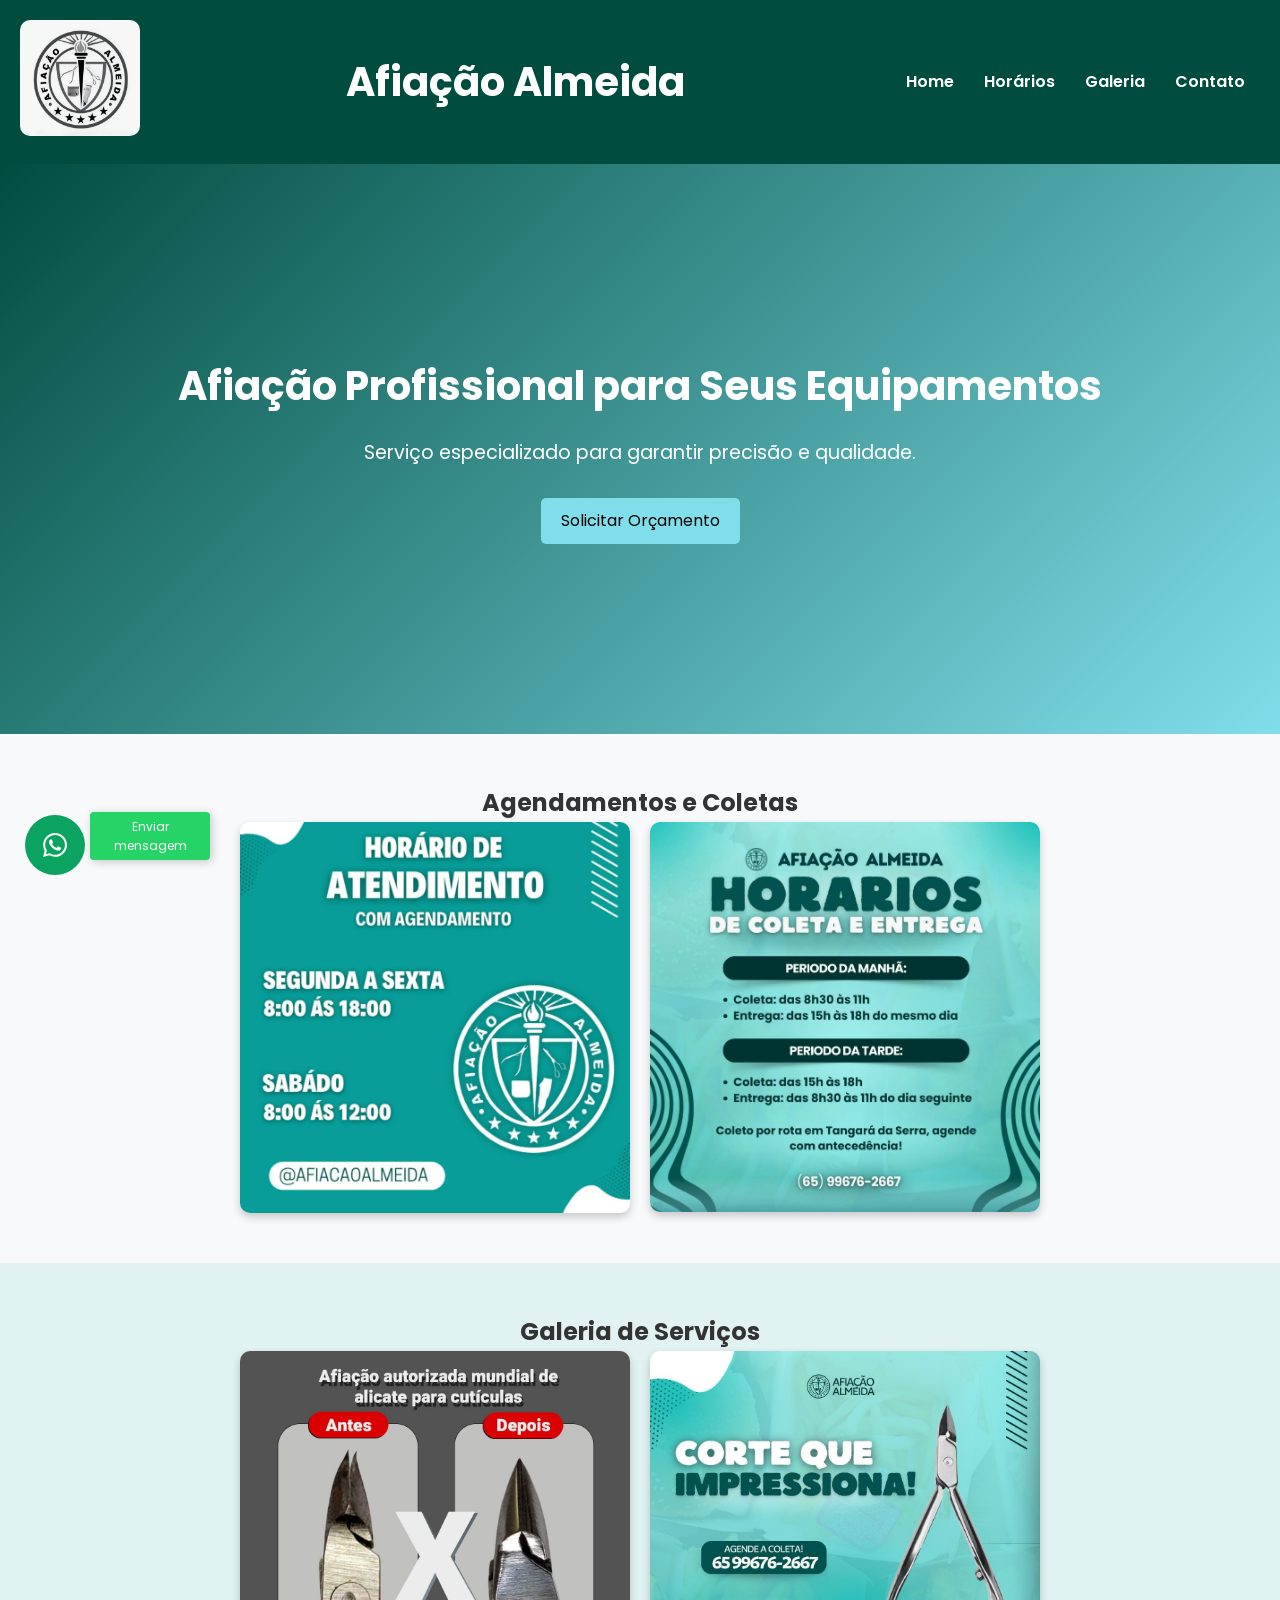
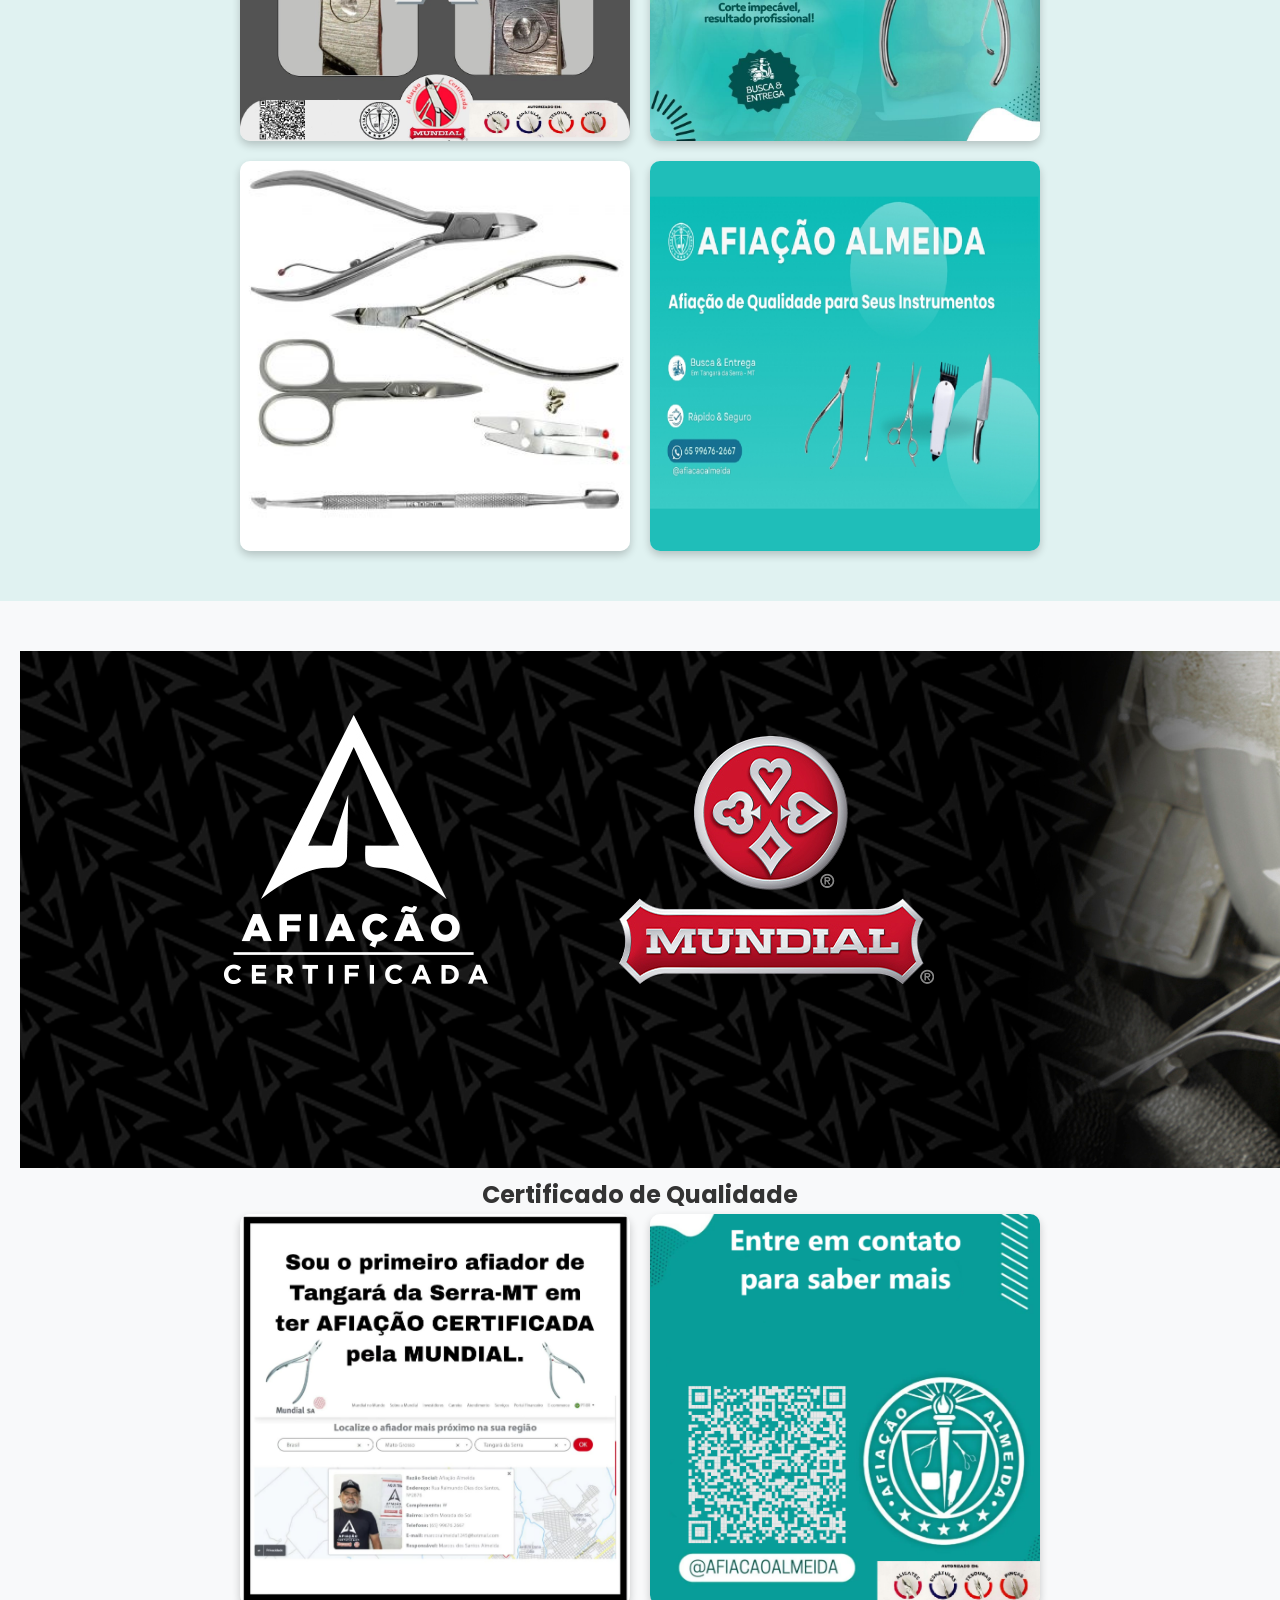
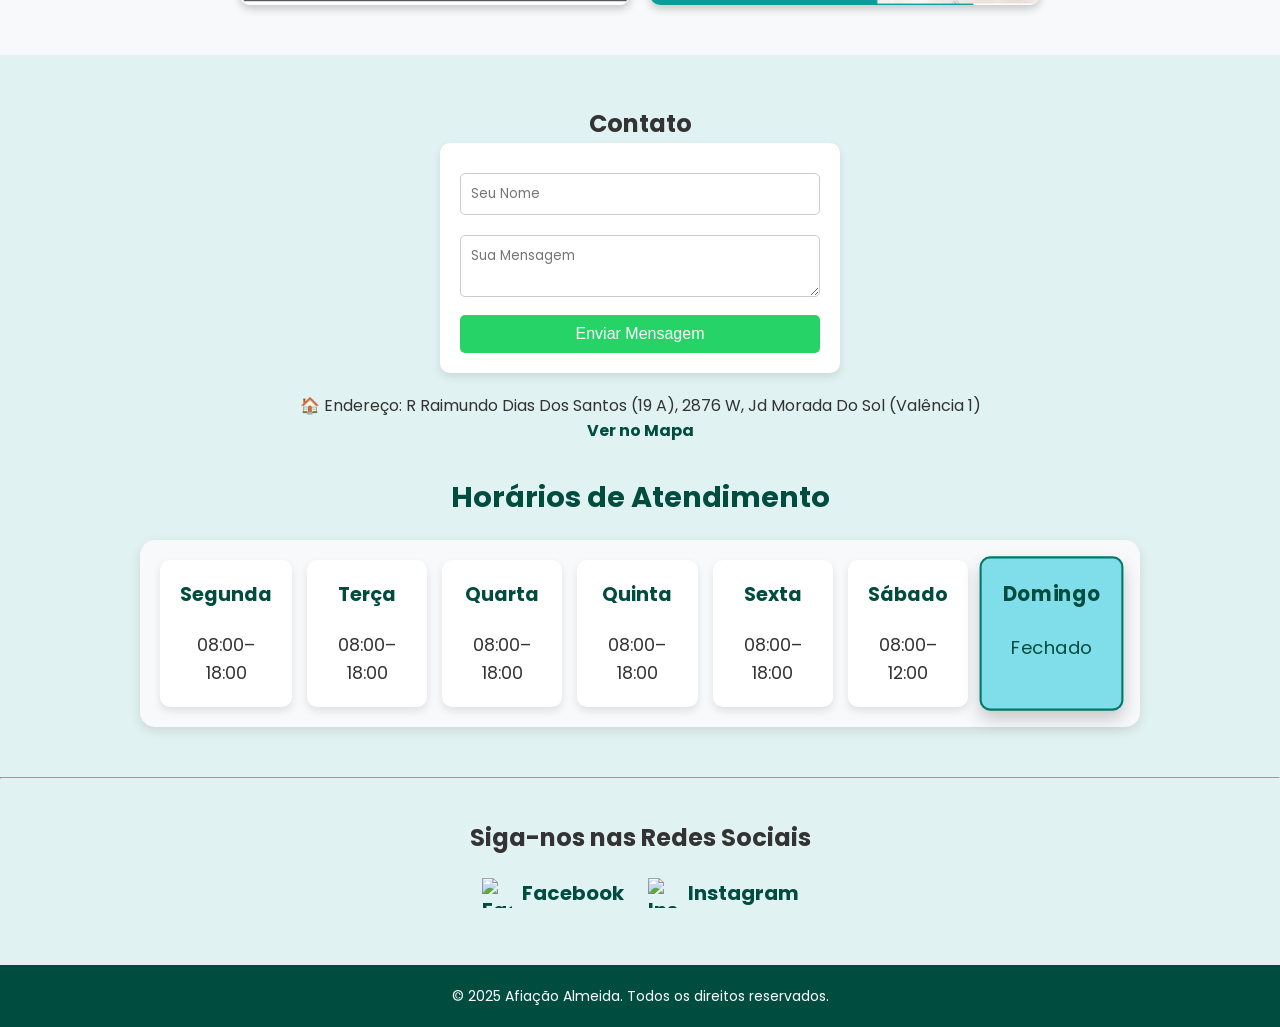
==== commit 120fa79e: "Add files via upload" ====
--- a/index.html
+++ b/index.html
@@ -33,6 +33,7 @@
             <p>Serviço especializado para garantir precisão e qualidade.</p>
             <a href="#contato" class="btn">Solicitar Orçamento</a>
         </div>
+
     </section>
 
     <section id="servicos">
@@ -54,6 +55,7 @@
     </section>
 
     <section id="certificado">
+<img src="./img/bannercertificada.jpg" alt="">
         <h2>Certificado de Qualidade</h2>
         <div class="galeria-grid">
             <img src="./img/certificado-mundial.png" alt="Certificado de Qualidade">
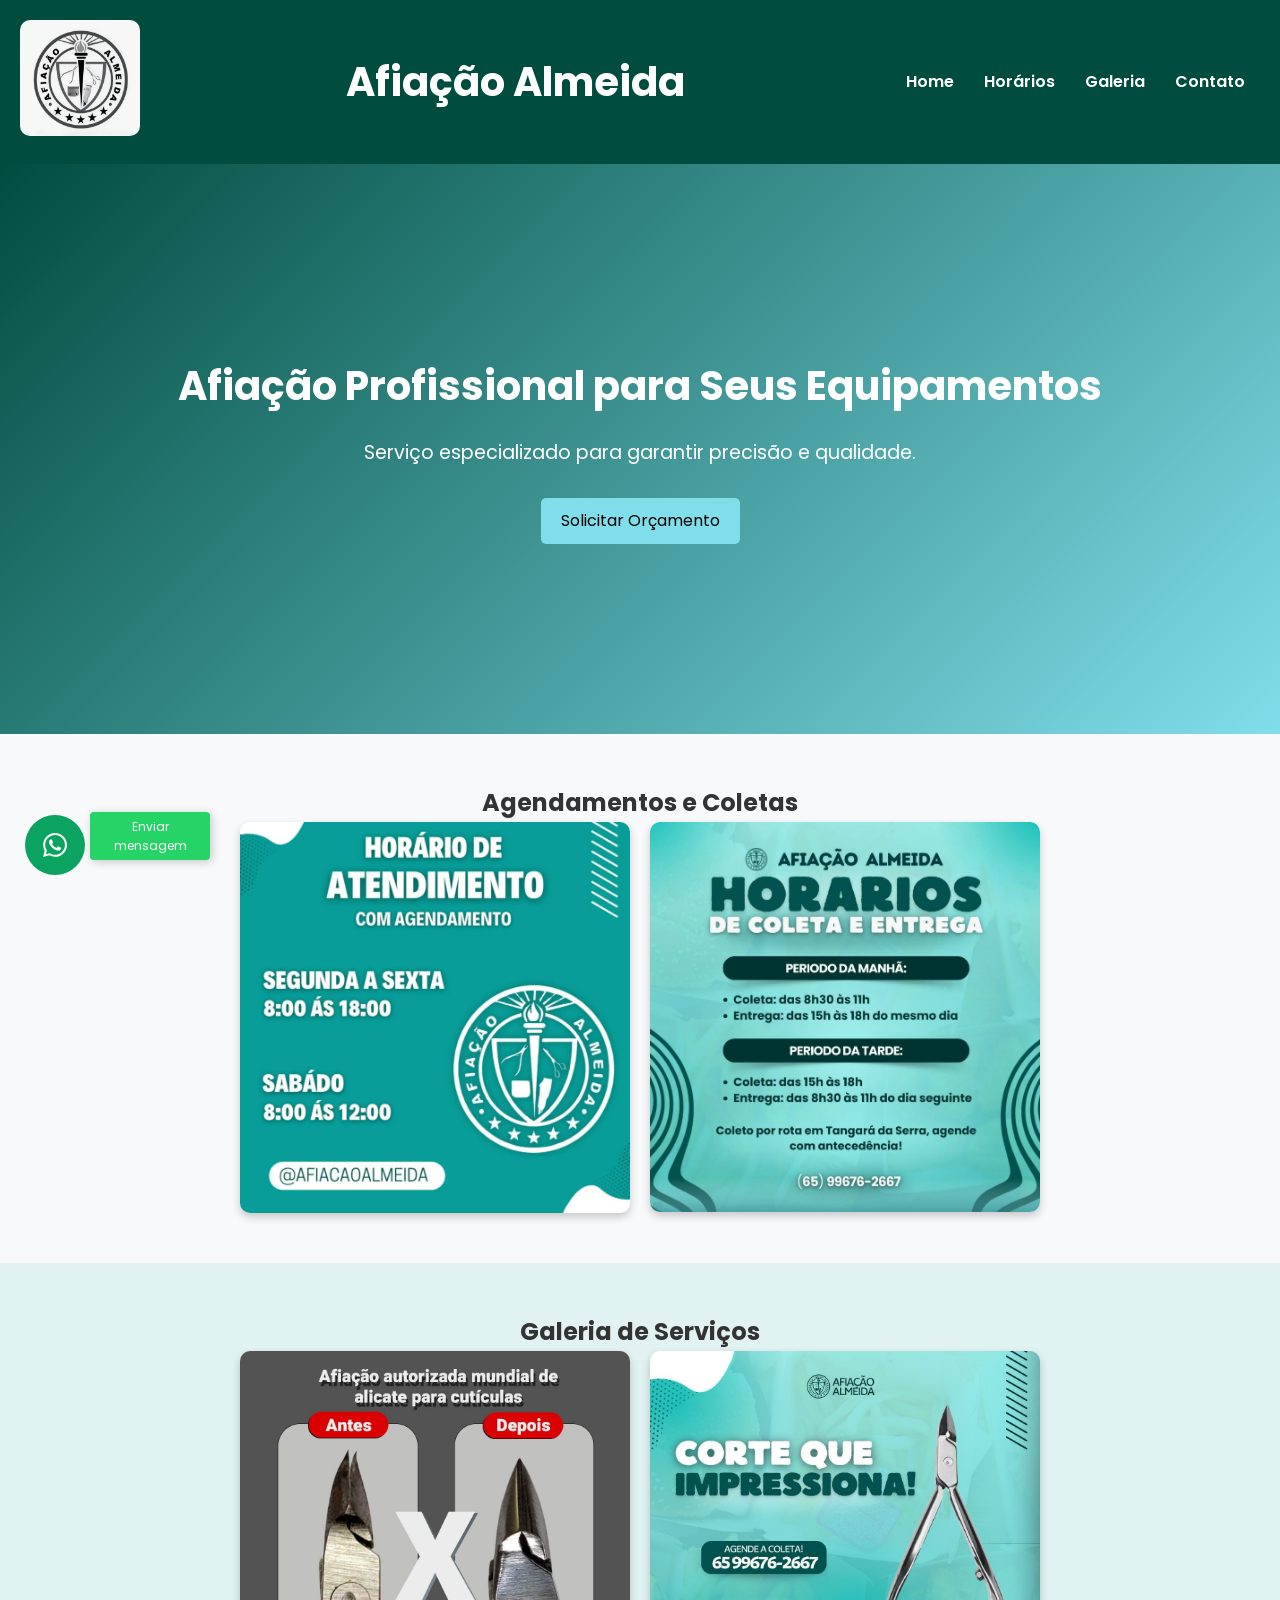
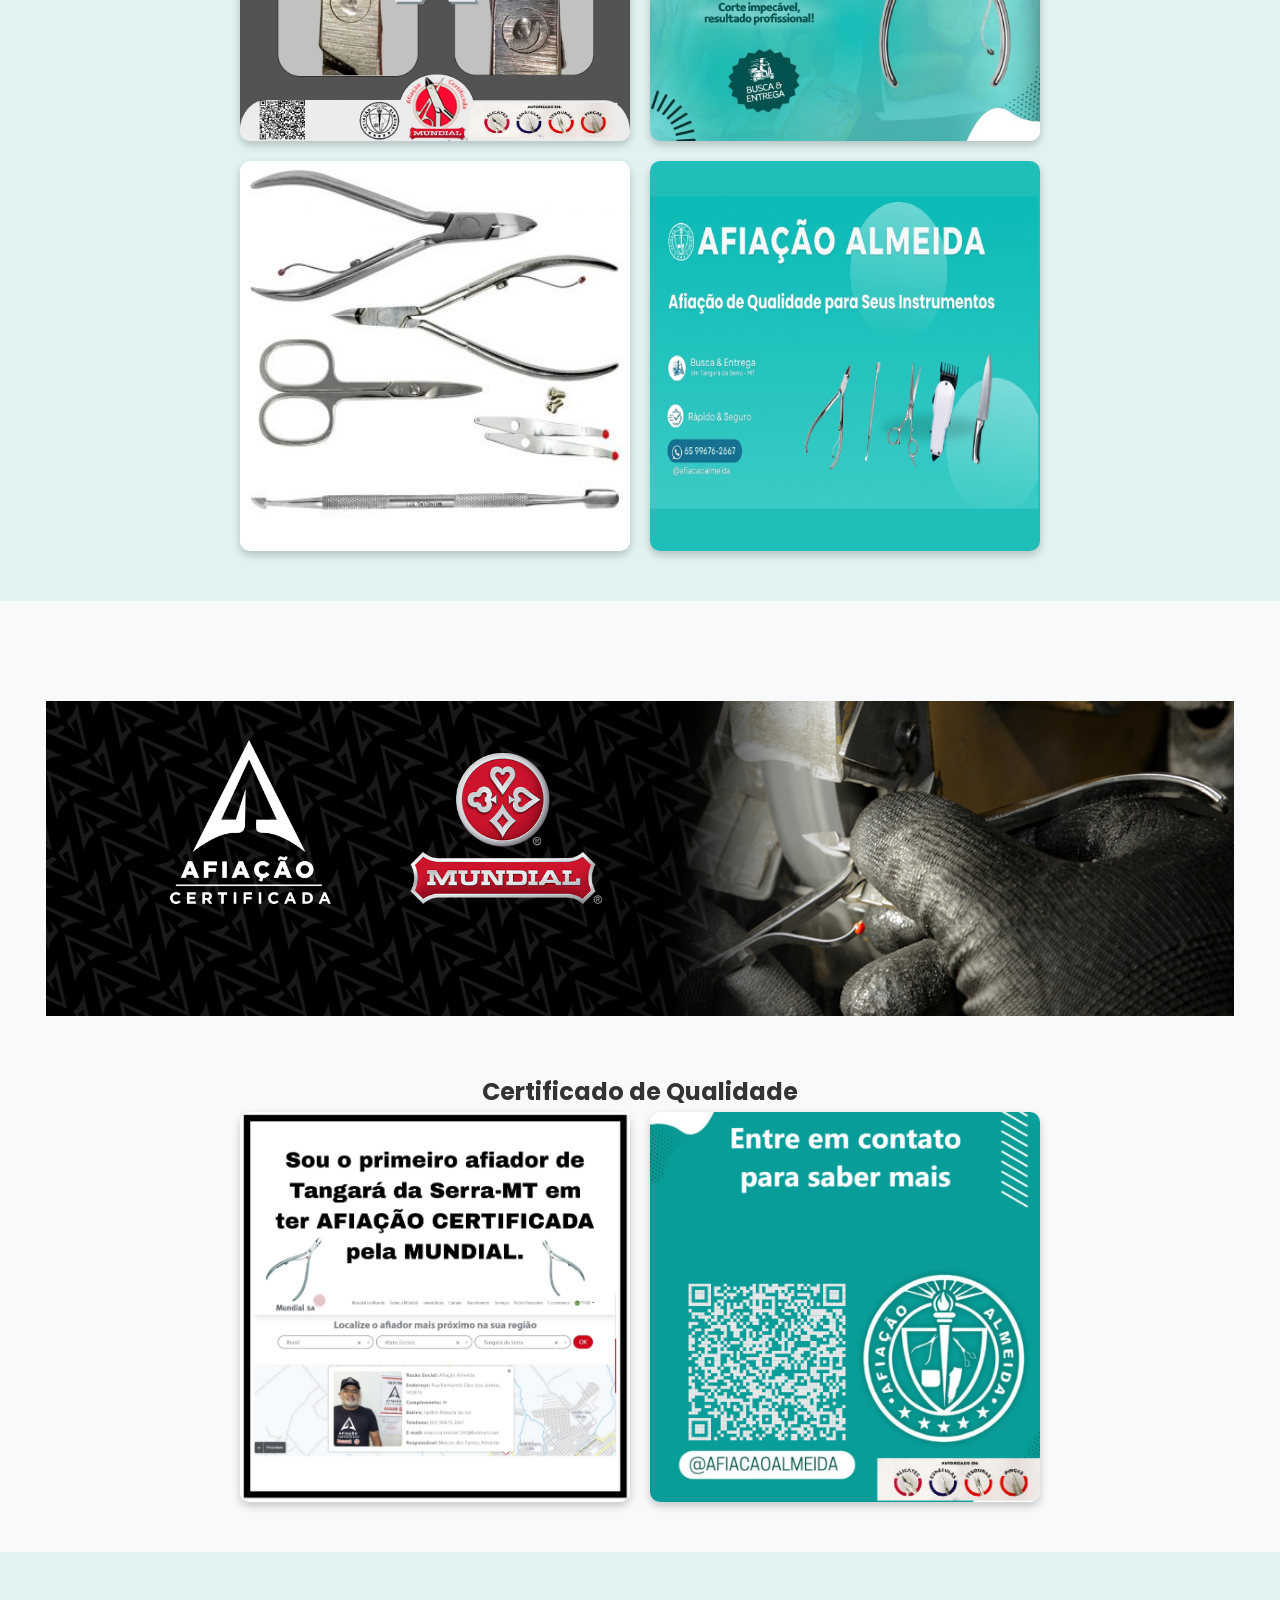
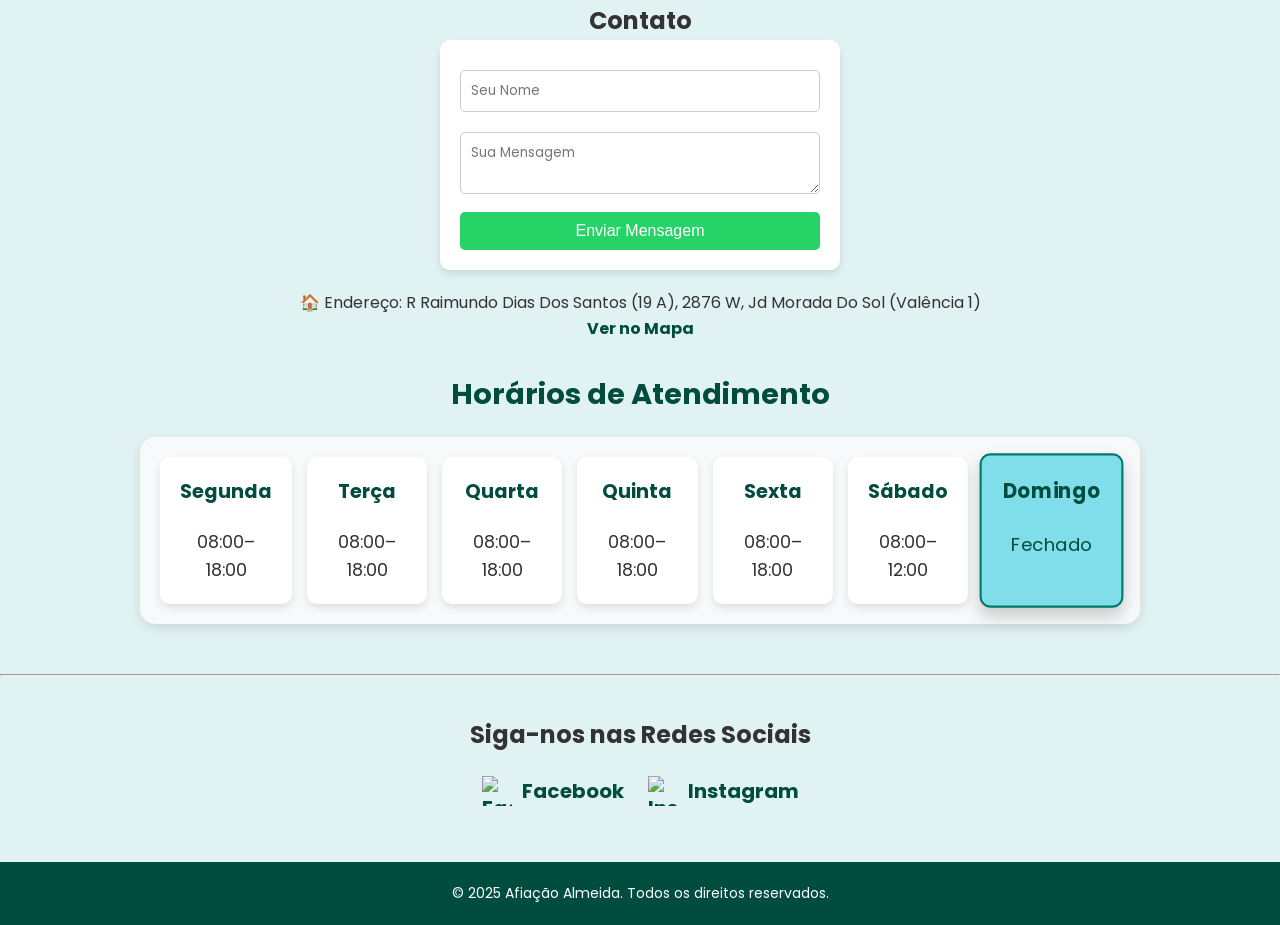
==== commit 4761b776: "Add files via upload" ====
--- a/index.html
+++ b/index.html
@@ -55,7 +55,7 @@
     </section>
 
     <section id="certificado">
-<img src="./img/bannercertificada.jpg" alt="">
+<img id="bannercertificada" src="./img/bannercertificada.jpg" alt="bannercertificada" style="width: 99%;">
         <h2>Certificado de Qualidade</h2>
         <div class="galeria-grid">
             <img src="./img/certificado-mundial.png" alt="Certificado de Qualidade">
--- a/style.css
+++ b/style.css
@@ -229,6 +229,48 @@
         }
 
         /* Seção de Certificado */
+/* Seção de Certificado */
+#bannercertificada {
+    padding: 50px 20px;
+    text-align: center;
+    background-color: #f8f9fa; /* Fundo claro para a seção */
+}
+
+.bannercertificada {
+    max-width: 100%; /* A largura máxima é 100% da tela */
+    margin: 0 auto;
+    overflow: hidden; /* Evita que a imagem ultrapasse os limites */
+}
+
+.bannercertificada img {
+    width: 100%; /* A imagem ocupa 100% da largura do contêiner */
+    height: auto; /* Mantém a proporção da imagem */
+    border-radius: 10px; /* Bordas arredondadas */
+    box-shadow: 0 4px 8px rgba(0, 0, 0, 0.2); /* Sombra suave */
+    display: block; /* Remove espaços extras abaixo da imagem */
+    margin: 0 auto; /* Centraliza a imagem */
+}
+
+/* Responsividade para telas menores */
+@media (max-width: 768px) {
+    #bannercertificada {
+        padding: 30px 10px; /* Reduz o padding em telas menores */
+    }
+
+    .bannercertificada img {
+        border-radius: 5px; /* Bordas mais suaves em telas menores */
+    }
+}
+
+@media (max-width: 480px) {
+    #bannercertificada {
+        padding: 20px 10px; /* Padding ainda menor para smartphones */
+    }
+
+    .bannercertificada img {
+        border-radius: 0; /* Remove bordas arredondadas em telas muito pequenas */
+    }
+}
       /* Seção de Certificado */
 #certificado {
     padding: 50px 20px;
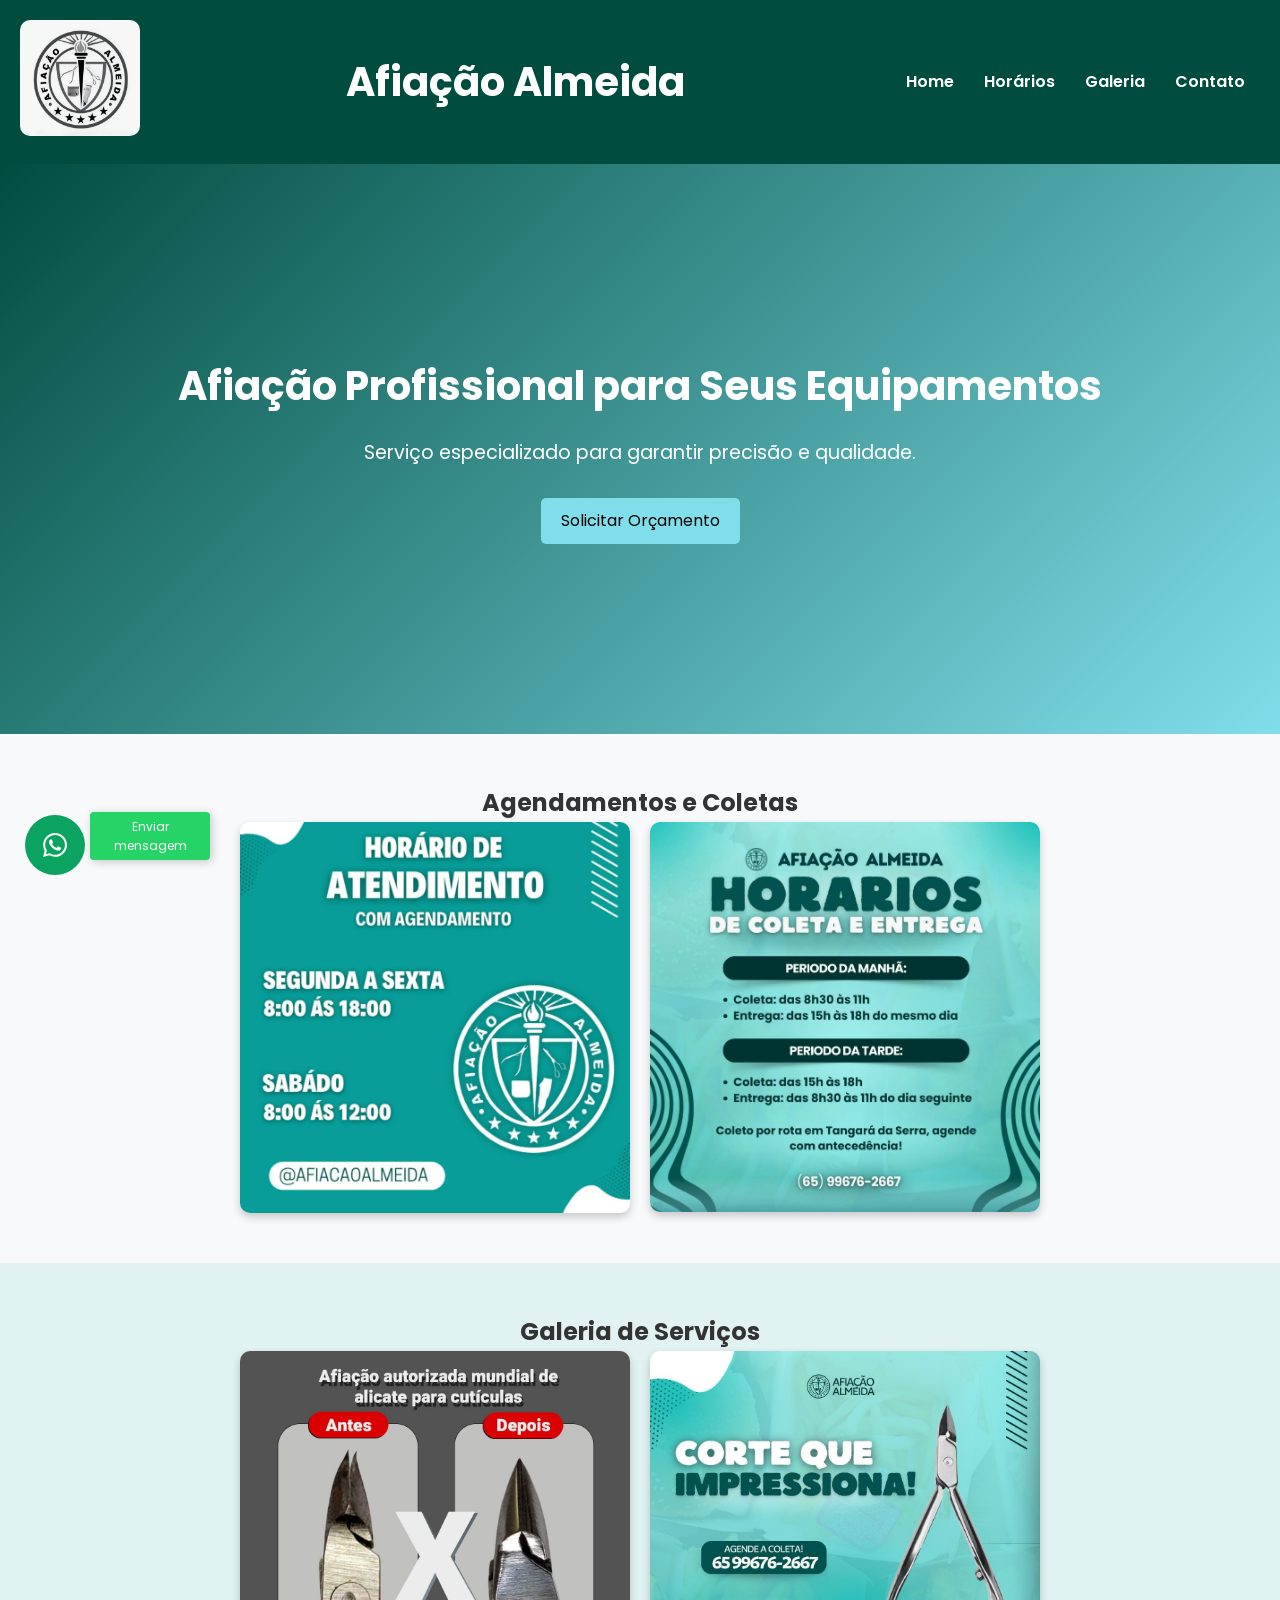
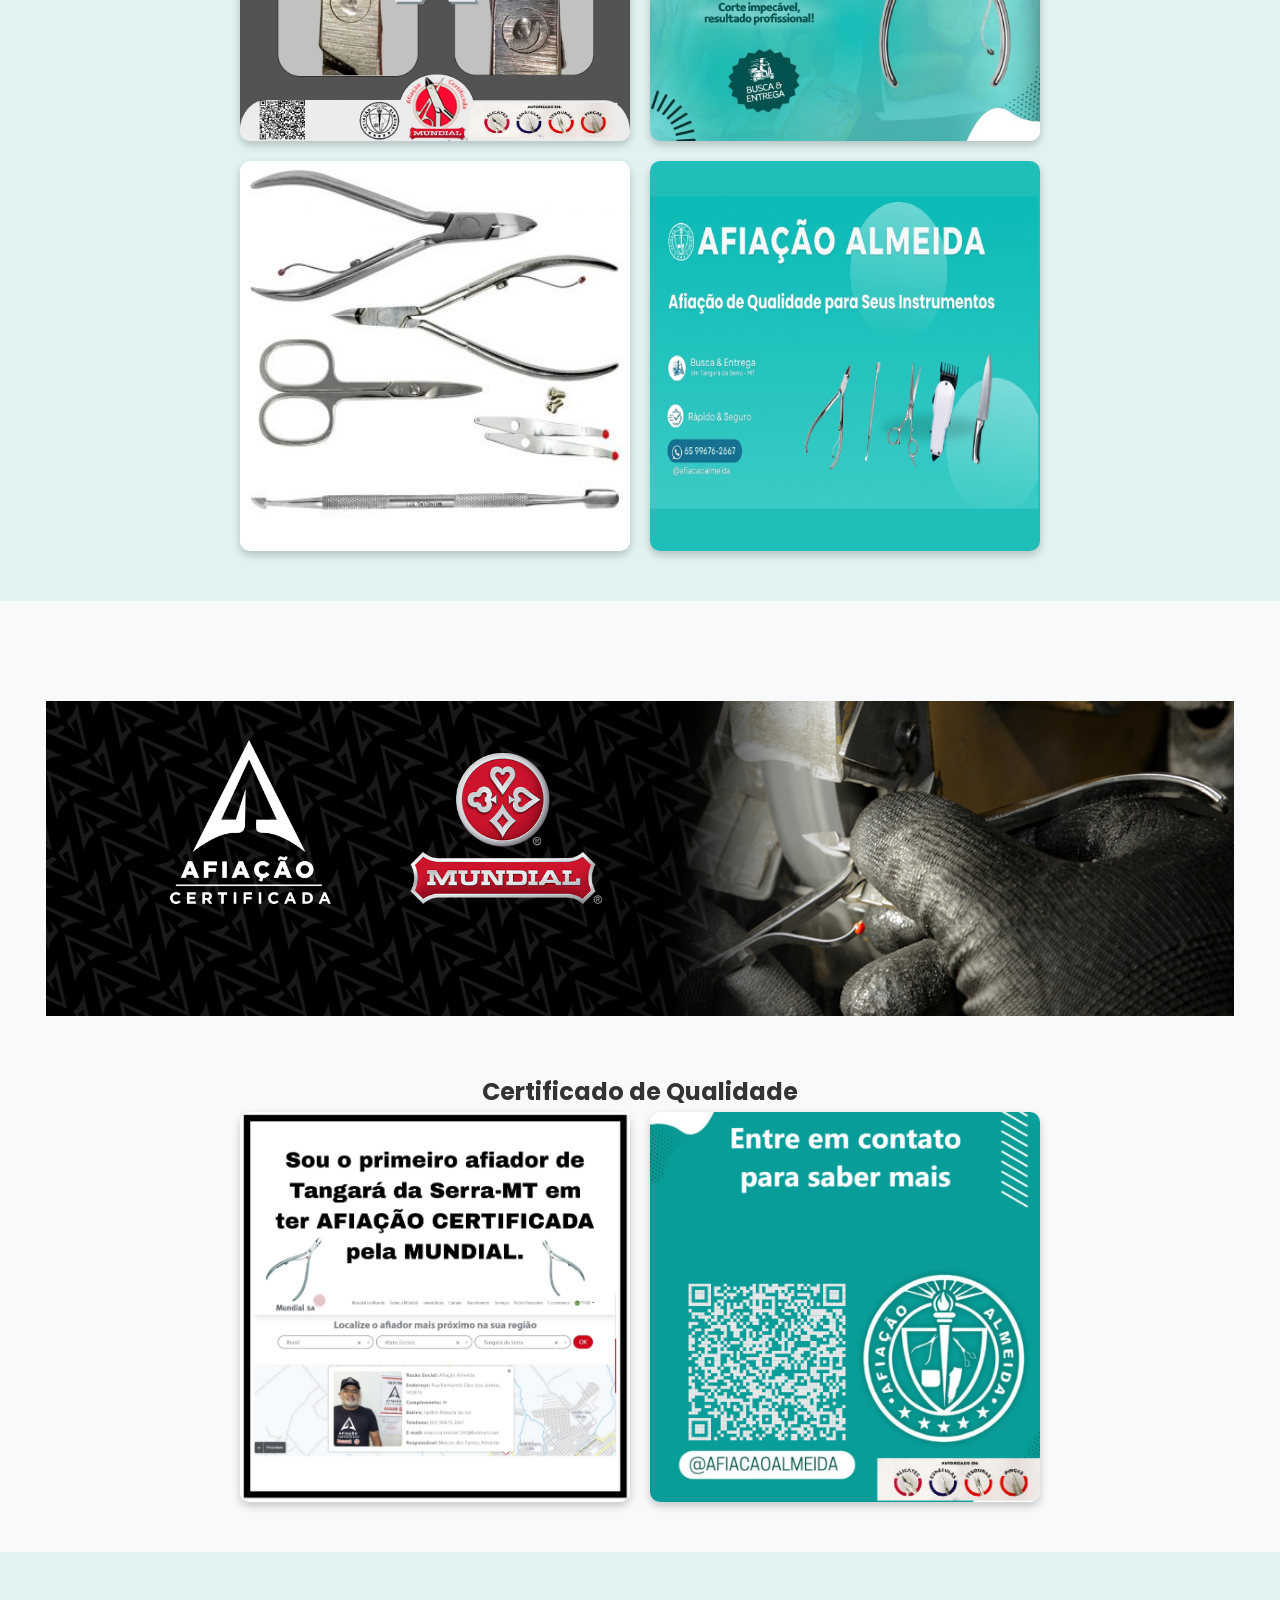
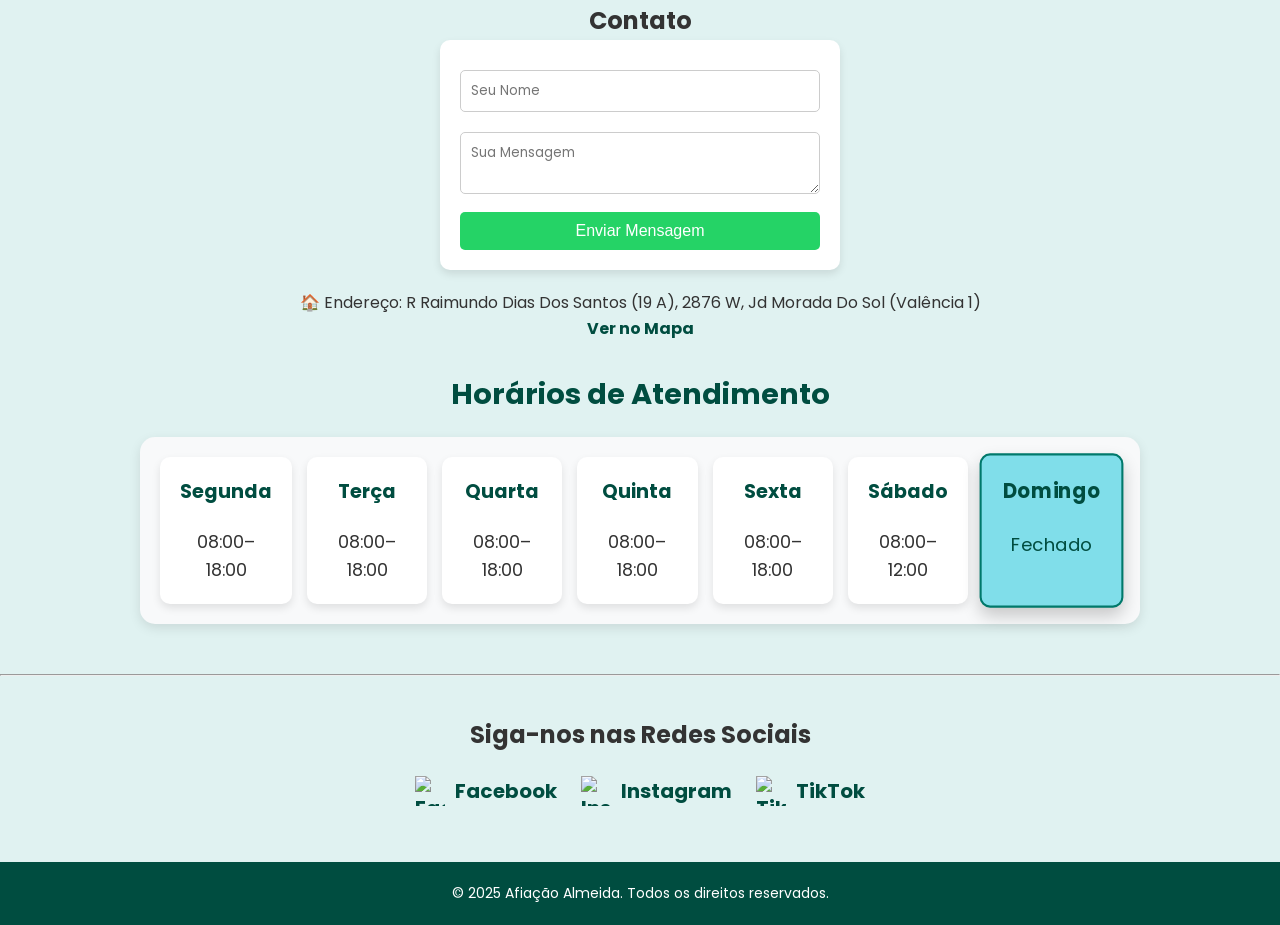
==== commit 19e084c8: "Add files via upload" ====
--- a/index.html
+++ b/index.html
@@ -120,6 +120,10 @@
             <img src="https://upload.wikimedia.org/wikipedia/commons/9/95/Instagram_logo_2022.svg" alt="Instagram">
             Instagram
         </a>
+<a href="https://www.tiktok.com/@afiacaoalmeida" target="_blank">
+    <img src="https://upload.wikimedia.org/wikipedia/commons/thumb/a/a6/Tiktok_icon.svg/144px-Tiktok_icon.svg.png?20240827133148" alt="TikTok">
+    TikTok
+</a>
     </section>
 
 <section><!--
